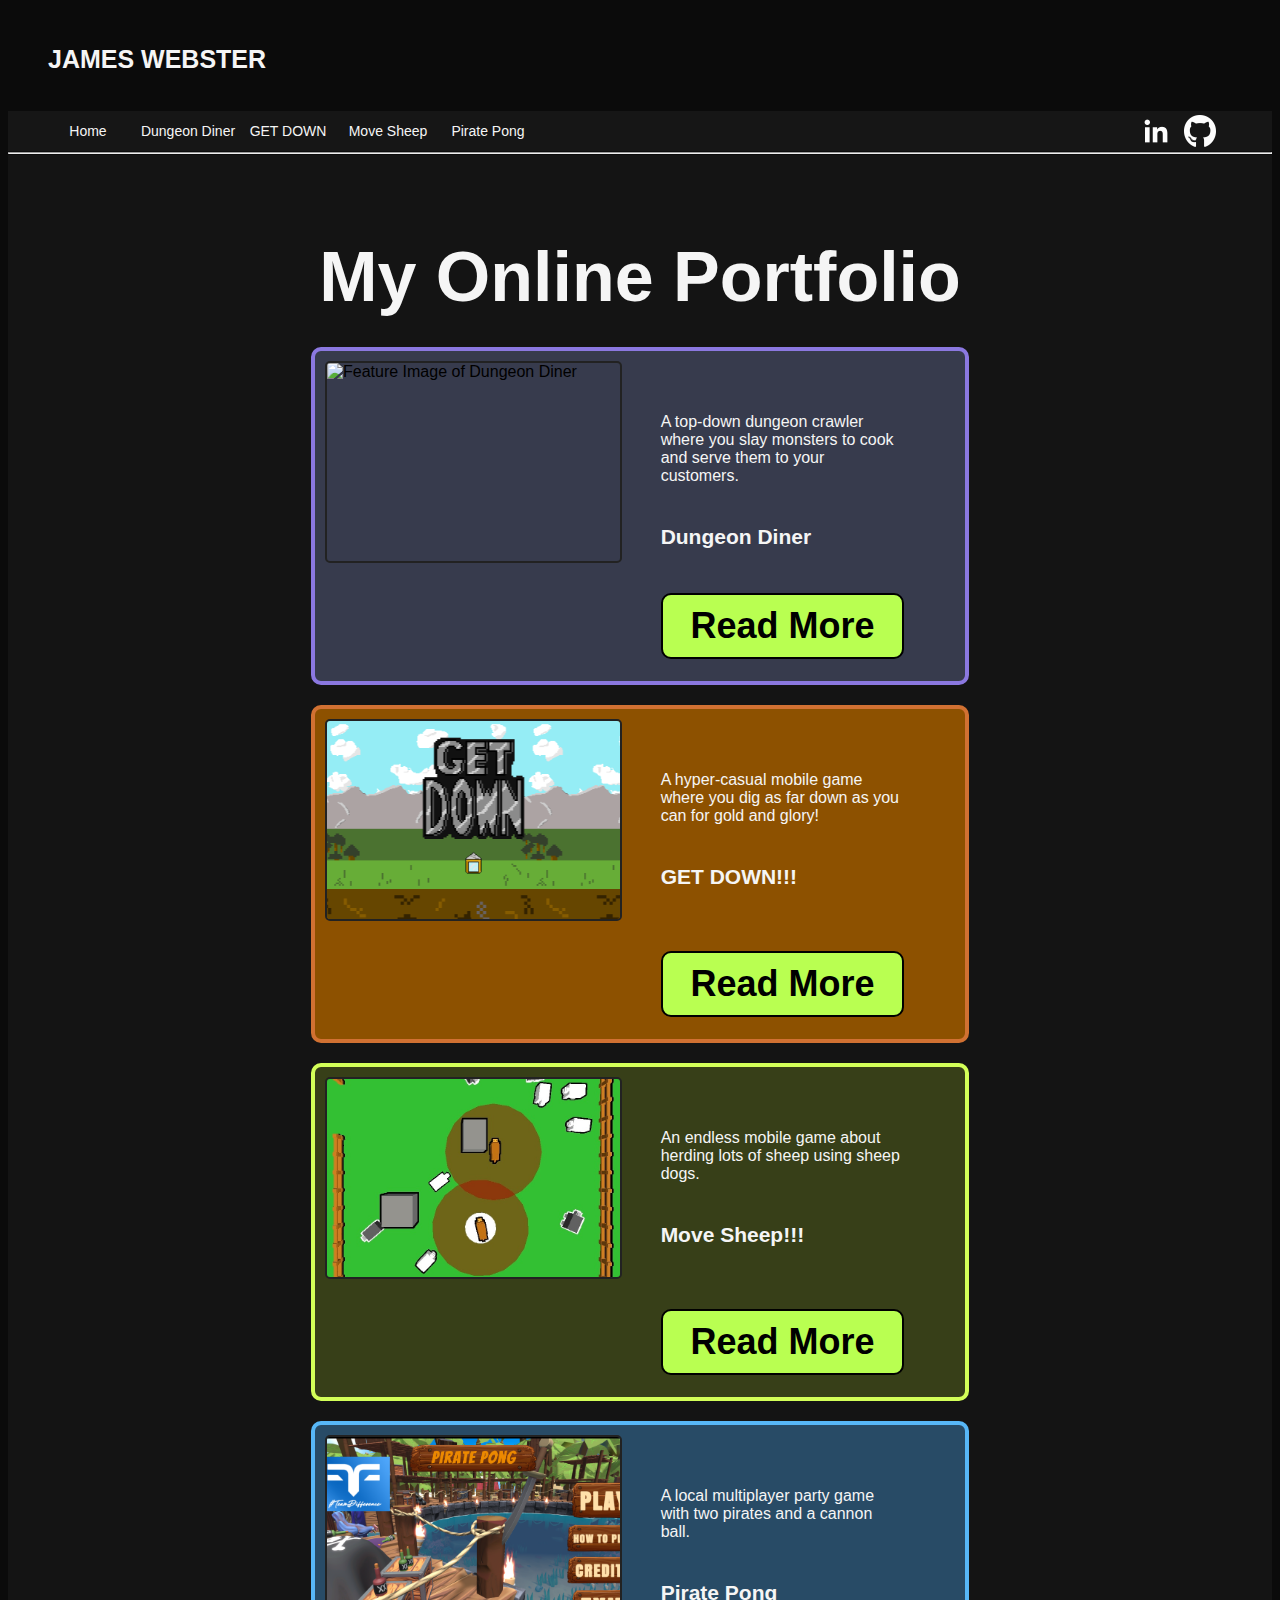
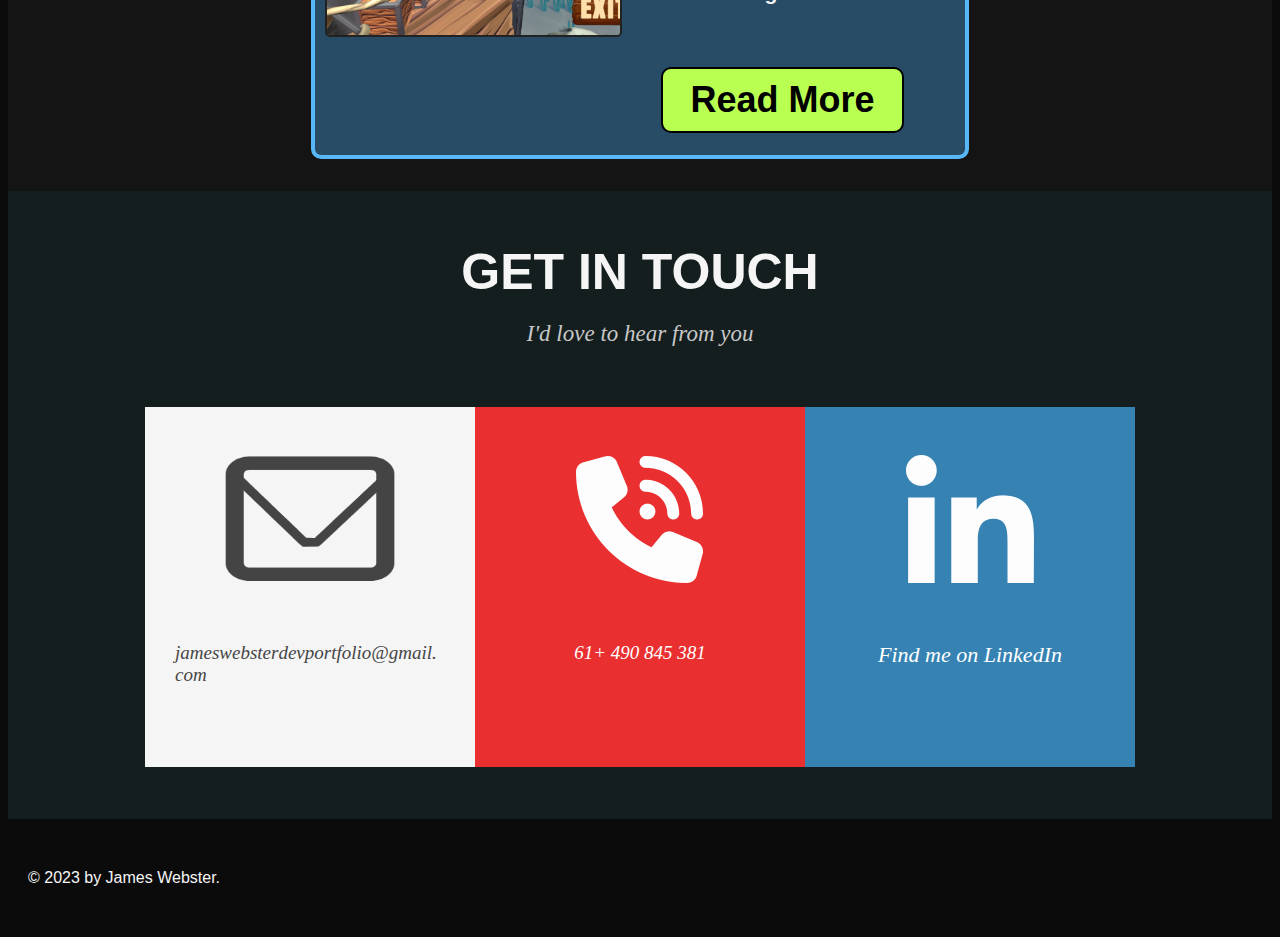
==== portfolio/index.html @ 44552431 "QUICKFIX: setting min-width in body's for mobile" ====
<!DOCTYPE html>
<html lang="en">
<head>
    <meta charset="UTF-8">
    <meta name="viewport" content="width=device-width, initial-scale=1.0">
    <title>Home | Online Portfolio</title>
    <link rel="stylesheet" href="app.css"> <!-- Optional: Link to your CSS file -->
   <!-- <script src="script.js"></script> <!-- Optional: Link to your JavaScript file -->
</head>
<body style="min-width: 700px;">
    <header>
        <div style="height: 20px"></div>
        <h1 class="header-title">JAMES WEBSTER</h1>
        <div style="height: 20px"></div>
        <div class="navbar">
            <div class="navbar-pages">
                <a class="navbar-button-text" href="index.html">Home</a>
                <a class="navbar-button-text" href="diner.html">Dungeon Diner</a>
                <a class="navbar-button-text" href="down.html">GET DOWN</a>
                <a class="navbar-button-text" href="sheep.html">Move Sheep</a>
                <a class="navbar-button-text" href="pong.html">Pirate Pong</a>
            </div>
            <div class="navbar-spacer">
                
            </div>
            <div class="navbar-links">
                <a href="https://www.linkedin.com/in/james-webster-390a9423a/"><button class="navbar-button-img">
                    <img 
                    src="pngs/free/linked.png" 
                    alt="LinkedIn button"/>
                </button></a>
                <a href="https://github.com/JamesWebbDev"><button class="navbar-button-img">
                    <img 
                    src="pngs/free/github.png" 
                    alt="Github button"/>
                </button></a>
            </div>
        </div>
        <hr>
    </header>
    
    <main>
        <div class="container-main">
            <div class="container" style="background-color: rgb(20, 20, 20);">
                <div class="container-title"">
                    My Online Portfolio
                </div>
                <div class="grid">
                    <div class="grid-element ele-left" style="background-color: rgb(55, 59, 77); border-color: rgb(139, 120, 224);">
                        <img src="pngs/d_diner/dd_0.png"
                        class="ele-image"
                        alt="Feature Image of Dungeon Diner"> 
                        <button id="diner" class="ele-button">
                            Read More
                        </button>
                        <div class="ele-desc">
                            
                            <div class="ele-para">
                                A top-down dungeon crawler where you slay monsters to cook and serve them to your customers.
                            </div>
                            <div class="ele-header">
                                Dungeon Diner
                            </div>
                            
                        </div>
                    </div>
                    <div class="grid-element ele-right" style="background-color: rgb(141, 81, 0); border-color: rgb(209, 113, 50);">
                        <img src="pngs/get_down/gd_0.png"
                        class="ele-image"
                        alt="Feature Image of Get Down!"> 
                        <button id="down" class="ele-button">
                            Read More
                        </button>
                        <div class="ele-desc">
                            
                            <div class="ele-para">
                                A hyper-casual mobile game where you dig as far down as you can for gold and glory!
                            </div>
                            <div class="ele-header">
                                GET DOWN!!!
                            </div>
                            
                        </div>
                    </div>
                    <div class="grid-element ele-left" style="background-color: rgb(55, 63, 24); border-color: rgb(211, 255, 88);">
                        <img src="pngs/m_sheep/ms_2.jpg"
                        class="ele-image"
                        alt="Feature Image of Move Sheep"> 
                        <button id="sheep" class="ele-button">
                            Read More
                        </button>
                        <div class="ele-desc">
                            
                            <div class="ele-para">
                                An endless mobile game about herding lots of sheep using sheep dogs.
                            </div>
                            <div class="ele-header">
                                Move Sheep!!!
                            </div>
                            
                        </div>
                    </div>
                    <div class="grid-element ele-right" style="background-color: rgb(40, 75, 102); border-color: rgb(87, 183, 247);">
                        <img src="pngs/p_pong/pp_0.png"
                        class="ele-image"
                        alt="Feature Image of Pirate Pong"> 
                        <button id="pong" class="ele-button">
                            Read More
                        </button>
                        <div class="ele-desc">
                            <div class="ele-para">
                                A local multiplayer party game with two pirates and a cannon ball.
                            </div>
                            <div class="ele-header">
                                Pirate Pong
                            </div>
                        </div>
                    </div>
                </div>
                <script>
                    function createLinkButtonListener(pageButton, htmlString) {
                        pageButton.addEventListener("mouseup", function (event) {

                            if (event.button === 2)
                            {
                                return;
                            }

                            if (event.button === 1 || event.ctrlKey || event.shiftKey) {
                                window.open(htmlString, '_blank');
                            } else {
                                window.location.href = htmlString;
                            }
                    });
        }
                    // Get a reference to the button element
                    const btnDD = document.getElementById("diner");
                    const btnGD = document.getElementById("down");
                    const btnMS = document.getElementById("sheep");
                    const btnPP = document.getElementById("pong");

                    createLinkButtonListener(btnDD, "diner.html");
                    createLinkButtonListener(btnGD, "down.html");
                    createLinkButtonListener(btnMS, "sheep.html");
                    createLinkButtonListener(btnPP, "pong.html");
                        
                </script>
            </div>
            <div class="container" style="background-color: rgb(20, 30, 30);">
                <div class="container-title"
                    style="font-size: 50px;
                        margin-top: 50px;">
                    GET IN TOUCH
                </div>
                <div class="container-title-sub">
                    I'd love to hear from you
                </div>
                <div class="container-blocks">
                    <div class="block" style="background-color: whitesmoke">
                        <div class="block-container">
                            <img src="pngs/free/mail.png"
                            class="block-img"
                            style="width: 180px; height: 180px;"
                            alt="Mail image"> 
                        </div>
                        <div class="block-container block-txt" 
                            style="color:rgb(70, 70, 70);
                            font-size: 19px;">
                            jameswebsterdevportfolio@gmail.com
                        </div>
                    </div>
                    <div 
                    class="block" 
                    style="background-color: rgb(233, 47, 47);">
                        <div class="block-container">
                            <img src="pngs/free/phone.png"
                            class="block-img"
                            style="width: 128px; height: 128px;"
                            alt="Phone image"> 
                        </div>
                        <div class="block-container block-txt">
                            61+ 490 845 381
                        </div>
                    </div>
                    <div class="block" style="background-color: rgb(54, 131, 179)">
                        <div class="block-container">
                            <img src="pngs/free/in.png"
                            class="block-img"
                            style="width: 128px; height: 128px;"
                            alt="Linked In logo "> 
                        </div>
                        <div class="block-container block-txt" 
                            style="font-size: 22px;">
                            Find me on LinkedIn
                        </div>
                    </div>
                </div>
            </div>
            
        </div>
    
        

    </main>
    
    <footer>
        <p class="footer-block">&copy; 2023 by James Webster.</p>
    </footer>
</body>
</html>
---- portfolio/app.css ----
@font-face {
    font-family: "Nanum";
    src: url('NanumGothicCoding-Regular.ttf');
    src: url('NanumGothicCoding-Regular.ttf') format('truetype');
    font-weight: normal;
    font-style: normal;
}

body {
    background-color: rgb(11, 11, 11);
    font-family: Arial, Helvetica, sans-serif;
    min-width: 1250px;
}

hr {
    margin-block-start: 1px;
    margin-block-end: 1px;
}

.header-title {
    color: whitesmoke; 
    position: relative; 
    left:40px;
    font-size: 25px;
}

.navbar {

    position: relative;
    height: 40px;
    display: flex;
    flex-direction: row;
    align-items: center;

    color: white;
    background-color: rgb(22, 22, 22);
}

.navbar-pages {
    display: flex;
    flex-direction: row;
    justify-content: left;
    margin-left: 30px;
}

.navbar-links {
    display: flex;
    flex-direction: row;
    justify-content: right;
    margin-right: 50px;
}

.navbar-spacer {
    width: 2000px;
    justify-content: center;
}

.navbar-button-text {

    display: flex;
    justify-content: center;
    align-items: center;
    width: 100px;

    font-size: 14px;
    color: whitesmoke;
    background-color: rgb(22, 22, 22);
    border: 0px;

    text-decoration: none;
    

    cursor: pointer;
}

.navbar-button-img {

    display: flex;
    align-items: center;

    background: none;
    border: none;

    cursor: pointer;
}

.navbar-button-img img {
    width: 32px;
    height: 32px;
}

.container-main {
    background-color: magenta;
    display: flex;
    flex-direction: column;
    justify-content: center;
}

.container {
    background-color: lightgray;
    padding: 2px;
    
    display: flex;
    flex-direction: column;
    justify-content: center;
    align-items: center;
}

.grid {
    margin-bottom: 20px;
    display:grid;

    grid-template-columns: repeat(2, 1fr);
}

.grid-element {
    position: relative;
    margin: 10px;
    width: 650px;
    height: 330px;

    border: 4px solid #100000;
    border-radius: 10px;
    background-color: darkslategray;

    display: grid;
    grid-template-areas: 
                    "a a b b"
                    "a a b b"
                    ". . c c"
}

.ele-left {
    justify-self: flex-end;
}
.ele-right {
    justify-self: flex-start;
}

.ele-image {

    grid-area: a;
    position: absolute;
    width: 90%;
    height: 90%;
    top: 10px;
    left: 10px;
    object-fit: cover;

    
    border: 2px solid #222222;
    border-radius: 5px;
}


.ele-button {
    grid-area: c;
    position: absolute;
    width: 75%;
    height: 60%;
    object-fit: cover;
    margin-right: 40px;

    justify-self: center;
    align-self: center;

    font-size: 36px;
    font-weight: bold;

    background-color: rgb(185, 255, 81);
    border-width: 2px;
    border-style: solid;
    border-radius: 10px;
    border-color: black;

    cursor: pointer;

    transition: background-color 0.2s, 
                color 0.2s, 
                border-color 0.2s,
                border-width 0.1s;
}

.ele-button:hover {

    color: rgb(185, 255, 81);
    background-color: black;
    border-color: rgb(185, 255, 81);
    border-width: 1px;
}


.link-button-page {
    
    text-decoration: none;
}

.ele-desc {
    grid-area: b;
    position: absolute;
    width: 75%;
    height: 80%;
    object-fit: cover;
    margin-right: 40px;

    font-family:Arial, Helvetica, sans-serif;

    justify-self: center;
    align-self: center;

    color:whitesmoke;

    font-size: 10px;
}

.ele-para {
    margin-top: 40px;

    font-family: Helvetica, Arial, sans-serif;
    font-weight: light;
    font-size: 16px;
}

.ele-header {
    margin-top: 40px;

    font-size: 21px;
    font-weight: bold;
}

.container-title {

    font-size: 70px;
    font-weight: bold;
    margin: 0 auto;
    margin-top: 80px;
    margin-bottom: 20px;

    color: whitesmoke;
}

.container-title-sub {

    margin-bottom: 60px;

    font-size: 23px;
    color: rgb(200, 200, 200);
    font-style: italic;
    font-family: "Nanum";
    
}

.container-blocks {

    display: flex;
    flex-direction: row;

    justify-content: center;
    align-content: center;
    margin-bottom: 50px;

    width: 990px;
    height: 360px;

    background-color: magenta;
}

.block {
    width: 330px;

    display: flex;
    flex-direction: column;

    justify-content: center;
}

.block-container {

    justify-content: center;
    align-items: center;
    
    height: 100%;
    display:flex;
}

.block-img {

    display: block;

    padding: 20px;

    width: 192px;
    height: 192px;
}

.block-txt {
    align-items: start;

    width: 100%;
    height: 200px;
    margin-top: 10px;
    margin-left: 30px;


    color: white;
    font-size: 19px;
    font-style: italic;
    font-kerning: none;
    font-weight: lighter;
    font-family: "fonts/Nanum/NanumGothicCoding-Regular";

    inline-size: 270px;
    overflow-wrap: break-word;
    word-break: break-all;
}

/* TEMPLATE CSS */

.border-basic {

    border: 5px solid green;
    border-radius: 50px;
}

.template-header-box {

    position: relative;

    width: 90%; 
    min-width: 850px; 
    height: 360px;
}

.template-header-box h1 {

    font-size: 80px;
    text-align: left;

    margin-left: 150px;
    margin-top: 40px;
    margin-bottom: 20px;

    color: white;
}

.template-header-box p {

    font-size: 20px;
    text-align: left;

    margin-left: 150px;
    margin-right: 150px;

    color: white;
}

.template-back-image {

    position: absolute;
    
    flex: 1 0 100%;
    object-fit: cover;

    filter: brightness(50%);
}

.container-info-box {
    position: relative;
    margin: 0px;

    grid-template-areas: 
                    "a a . ."
                    "a a b b"
                    "a a b b"
                    ". . b b"
                    "c c c c"
                    "c c c c";

    grid-template-columns: 1fr; /* 1 column */
    gap: 20px;

    justify-content: center;
    align-items: center;
}

.container-info {

    margin-right: 20px;
    margin-left: 20px;
    
    width: 480px;
    padding: 30px;
    line-height: 1.7;
    color: white;
    background-color: rgb(22, 22, 22);

    border: 5px solid green;
    border-radius: 30px;
}

.link-gameplay {

    color: white;
    text-decoration: none;
}



.flex-column {
    display: flex;
    flex-direction: column;

    justify-content: center;
    align-items: center;
}

.flex-row {
    display: flex;
    flex-direction: row;

    justify-content: center;
    align-items: center;
}

.dim-max {
    width: 100%;
    height: 100%;
}

.dim-half-x {
    width: 50%;
    height: 100%;
}

.width-max {
    width: 100%;
}

.btn-info {

    margin: 10px;
    width: 85%;
    height: 70px;

    font-size: 42px;

    color: whitesmoke;
    background-color: #222222;
    border: 6px solid green;

    cursor: pointer;

    transition: background-color 0.2s, 
                color 0.2s, 
                border-color 0.2s,
                width 0.1s,
                height 0.1s;
}

.btn-info:hover {

    color: white;
    background-color: rgb(10, 10, 10);
    border-color: rgb(185, 255, 81);

    width: 90%;
    height: 80px;
}

.slideshow {
    position: relative;
    padding: 2rem;
    height: 400px;
}

.slider-wrapper {
    position: relative;
    max-width: 33rem;
    margin: 0 auto;
}

.slider {
    display: flex;
    aspect-ratio: 4 / 3;
    overflow-x: hidden;
    scroll-snap-type: x mandatory;
    scroll-behavior: smooth;
    box-shadow: 0 1.5rem 3rem -0.75rem hsla(0, 0%, 0%, 0.25);
    border-radius: 0.5rem;
}

.slider img {
    flex: 1 0 100%;
    scroll-snap-align: start;
    object-fit: cover;
}

.slider-nav {
    display: flex;
    column-gap: 1rem;
    position: absolute;
    bottom: 1.25rem;
    left: 50%;
    transform: translateX(-50%);
    z-index: 1;
}

.slider-nav a {
    width: 0.5rem;
    height: 0.5rem;
    border-radius: 50%;
    background-color: #fff;
    opacity: 0.75;
    transition: opacity ease 250ms;
}

.slider-nav a:hover {
    opacity: 1;
}

.footer-block {

    margin-top: 50px;
    margin-bottom: 50px;
    margin-left: 70px;

    margin-left: 20px;

    color: whitesmoke;
}


/* Media query to change to 1x4 layout on narrower screens */
@media (max-width: 1380px) {
    .grid {
        grid-template-columns: 1fr; /* 1 column */
    }
    .ele-left {
        justify-self: center;
    }
    .ele-right {
        justify-self: center;
    }
}
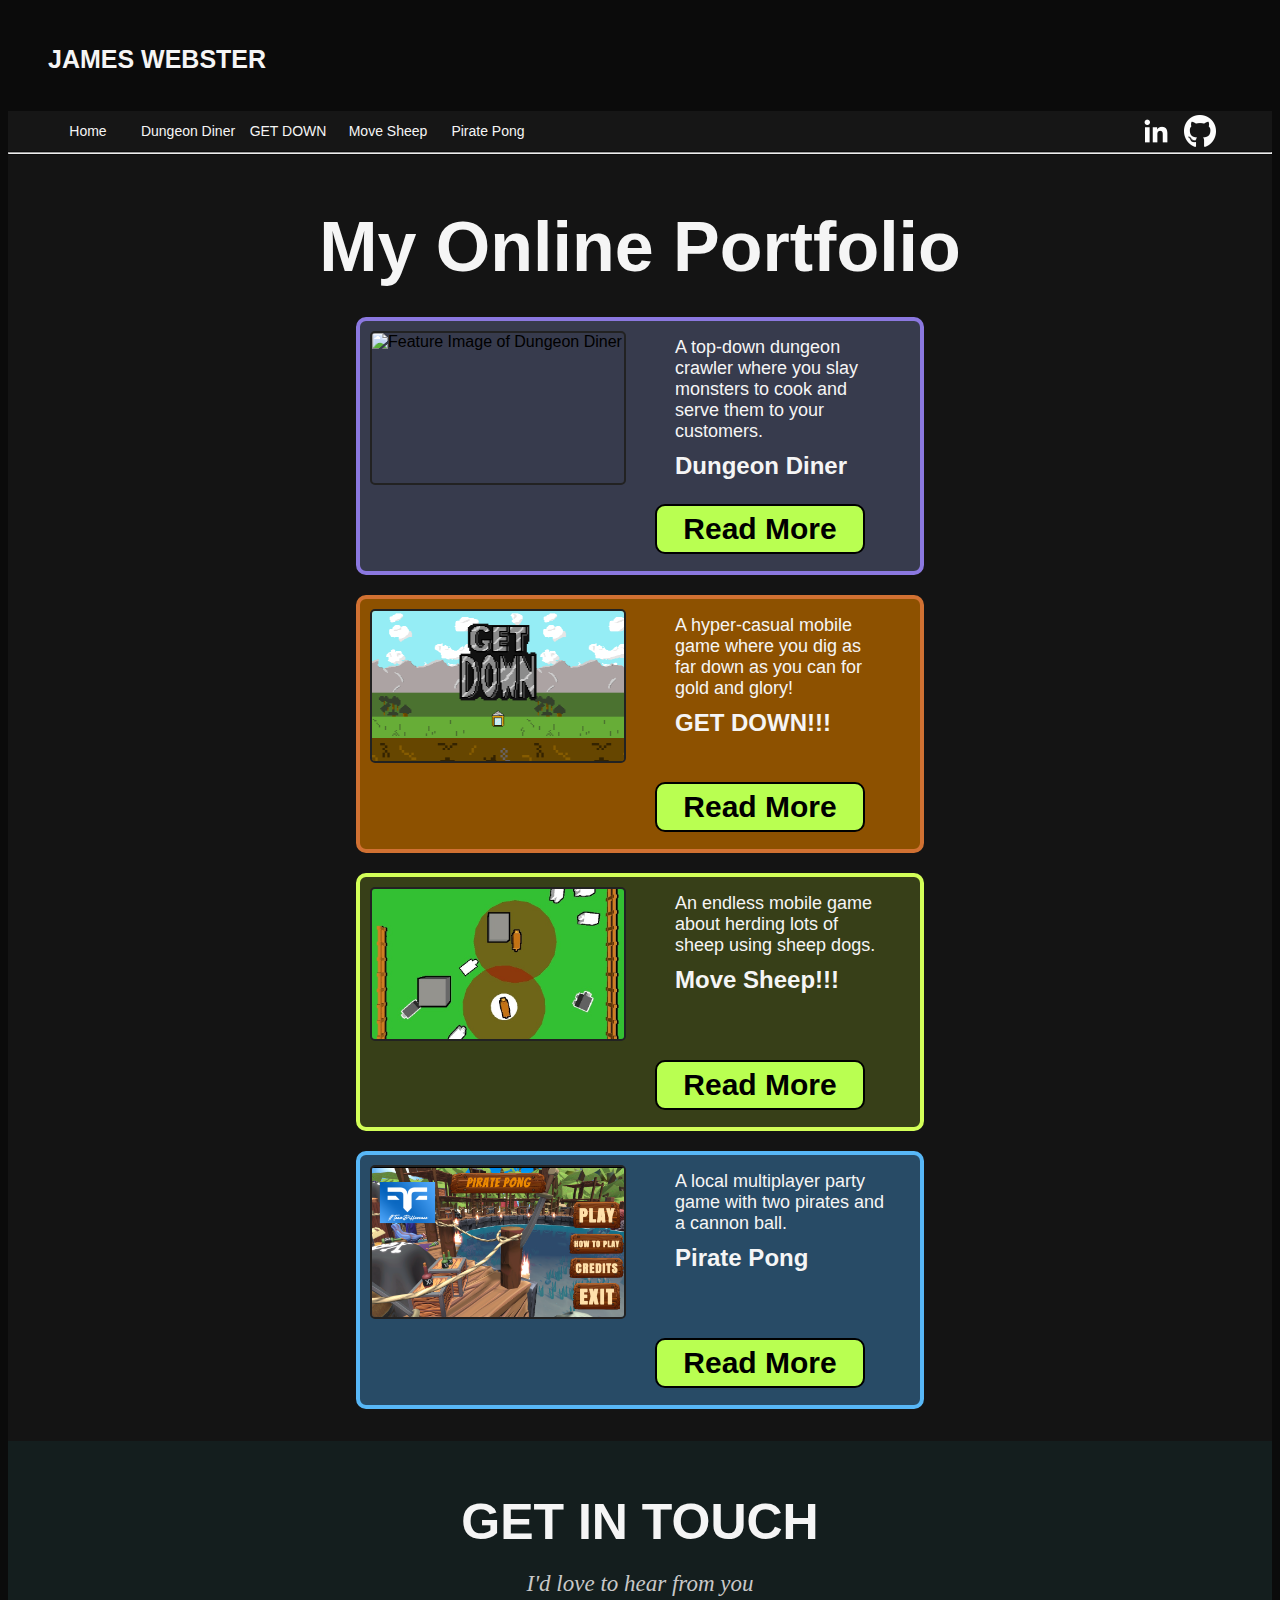
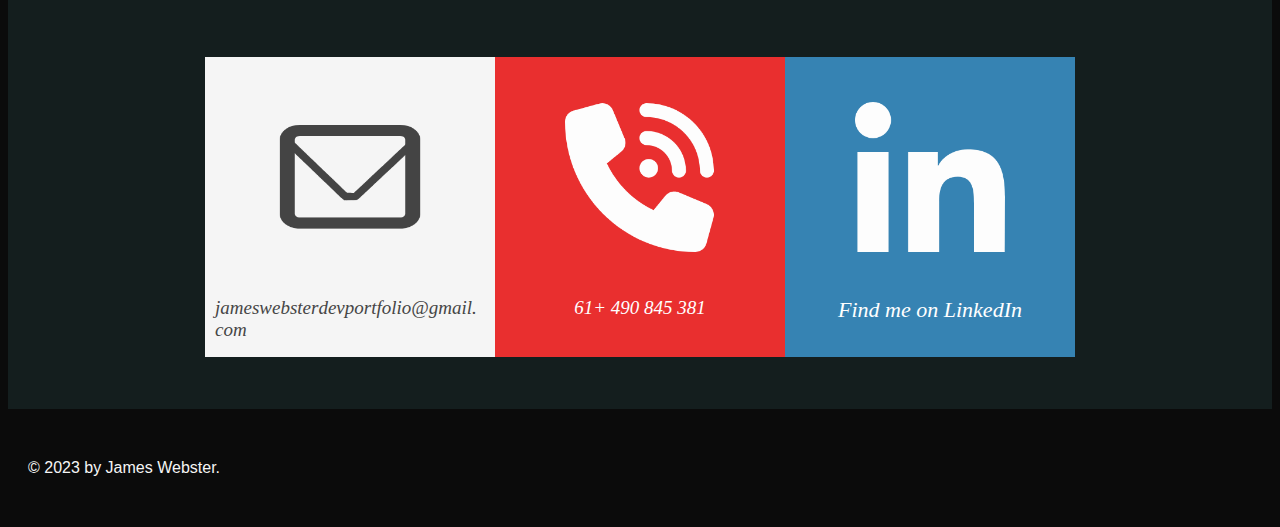
==== commit 8eb39ed0: "Refactor for more friendly phone usage" ====
--- a/portfolio/index.html
+++ b/portfolio/index.html
@@ -4,10 +4,9 @@
     <meta charset="UTF-8">
     <meta name="viewport" content="width=device-width, initial-scale=1.0">
     <title>Home | Online Portfolio</title>
-    <link rel="stylesheet" href="app.css"> <!-- Optional: Link to your CSS file -->
-   <!-- <script src="script.js"></script> <!-- Optional: Link to your JavaScript file -->
+    <link rel="stylesheet" href="app.css"> 
 </head>
-<body style="min-width: 700px;">
+<body>
     <header>
         <div style="height: 20px"></div>
         <h1 class="header-title">JAMES WEBSTER</h1>
@@ -15,10 +14,10 @@
         <div class="navbar">
             <div class="navbar-pages">
                 <a class="navbar-button-text" href="index.html">Home</a>
-                <a class="navbar-button-text" href="diner.html">Dungeon Diner</a>
-                <a class="navbar-button-text" href="down.html">GET DOWN</a>
-                <a class="navbar-button-text" href="sheep.html">Move Sheep</a>
-                <a class="navbar-button-text" href="pong.html">Pirate Pong</a>
+                <a class="navbar-button-text hide-text" href="diner.html">Dungeon Diner</a>
+                <a class="navbar-button-text hide-text" href="down.html">GET DOWN</a>
+                <a class="navbar-button-text hide-text" href="sheep.html">Move Sheep</a>
+                <a class="navbar-button-text hide-text" href="pong.html">Pirate Pong</a>
             </div>
             <div class="navbar-spacer">
                 
@@ -160,7 +159,7 @@
                         <div class="block-container">
                             <img src="pngs/free/mail.png"
                             class="block-img"
-                            style="width: 180px; height: 180px;"
+
                             alt="Mail image"> 
                         </div>
                         <div class="block-container block-txt" 
@@ -175,7 +174,7 @@
                         <div class="block-container">
                             <img src="pngs/free/phone.png"
                             class="block-img"
-                            style="width: 128px; height: 128px;"
+
                             alt="Phone image"> 
                         </div>
                         <div class="block-container block-txt">
@@ -186,7 +185,7 @@
                         <div class="block-container">
                             <img src="pngs/free/in.png"
                             class="block-img"
-                            style="width: 128px; height: 128px;"
+                            
                             alt="Linked In logo "> 
                         </div>
                         <div class="block-container block-txt" 
--- a/portfolio/app.css
+++ b/portfolio/app.css
@@ -9,7 +9,6 @@
 body {
     background-color: rgb(11, 11, 11);
     font-family: Arial, Helvetica, sans-serif;
-    min-width: 1250px;
 }
 
 hr {
@@ -20,7 +19,7 @@
 .header-title {
     color: whitesmoke; 
     position: relative; 
-    left:40px;
+    margin-left: 40px;
     font-size: 25px;
 }
 
@@ -109,6 +108,8 @@
 .grid {
     margin-bottom: 20px;
     display:grid;
+    height: 80%;
+    width: 80%;
 
     grid-template-columns: repeat(2, 1fr);
 }
@@ -116,8 +117,9 @@
 .grid-element {
     position: relative;
     margin: 10px;
-    width: 650px;
-    height: 330px;
+    width: 100%;
+    max-width: 560px;
+    min-height: 250px;
 
     border: 4px solid #100000;
     border-radius: 10px;
@@ -164,7 +166,7 @@
     justify-self: center;
     align-self: center;
 
-    font-size: 36px;
+    font-size: min(4vw, 30px);
     font-weight: bold;
 
     background-color: rgb(185, 255, 81);
@@ -201,39 +203,33 @@
     width: 75%;
     height: 80%;
     object-fit: cover;
-    margin-right: 40px;
-
     font-family:Arial, Helvetica, sans-serif;
 
     justify-self: center;
     align-self: center;
 
     color:whitesmoke;
-
     font-size: 10px;
 }
 
 .ele-para {
-    margin-top: 40px;
-
     font-family: Helvetica, Arial, sans-serif;
-    font-weight: light;
-    font-size: 16px;
+    font-size: min(2vw, 18px);
 }
 
 .ele-header {
-    margin-top: 40px;
-
-    font-size: 21px;
+    margin-top: 10px;
+
+    font-size: min(4vw, 24px);
     font-weight: bold;
 }
 
 .container-title {
 
-    font-size: 70px;
+    font-size: min(10vw, 70px);
     font-weight: bold;
     margin: 0 auto;
-    margin-top: 80px;
+    margin-top: 50px;
     margin-bottom: 20px;
 
     color: whitesmoke;
@@ -256,22 +252,17 @@
     flex-direction: row;
 
     justify-content: center;
-    align-content: center;
     margin-bottom: 50px;
 
-    width: 990px;
-    height: 360px;
-
     background-color: magenta;
 }
 
 .block {
-    width: 330px;
-
     display: flex;
     flex-direction: column;
-
-    justify-content: center;
+    justify-content: center;
+
+    height: 300px;
 }
 
 .block-container {
@@ -289,18 +280,18 @@
 
     padding: 20px;
 
-    width: 192px;
-    height: 192px;
+    width: 150px;
+    height: 150px;
 }
 
 .block-txt {
     align-items: start;
 
-    width: 100%;
-    height: 200px;
-    margin-top: 10px;
-    margin-left: 30px;
-
+    width: 80%;
+    height: 75px;
+
+    margin-left: 10px;
+    margin-right: 10px;
 
     color: white;
     font-size: 19px;
@@ -327,28 +318,25 @@
     position: relative;
 
     width: 90%; 
-    min-width: 850px; 
     height: 360px;
 }
 
 .template-header-box h1 {
 
-    font-size: 80px;
+    font-size: min(6vw, 80px);
     text-align: left;
 
-    margin-left: 150px;
-    margin-top: 40px;
-    margin-bottom: 20px;
+    margin-left: 50px;
 
     color: white;
 }
 
 .template-header-box p {
 
-    font-size: 20px;
+    font-size: min(3vw, 20px);
     text-align: left;
 
-    margin-left: 150px;
+    margin-left: 50px;
     margin-right: 150px;
 
     color: white;
@@ -385,11 +373,11 @@
 
 .container-info {
 
-    margin-right: 20px;
-    margin-left: 20px;
-    
-    width: 480px;
-    padding: 30px;
+    margin-right: 15px;
+    margin-left: 15px;
+    
+    min-width: 200px;
+    padding: 25px;
     line-height: 1.7;
     color: white;
     background-color: rgb(22, 22, 22);
@@ -442,7 +430,7 @@
     width: 85%;
     height: 70px;
 
-    font-size: 42px;
+    font-size: min(2vw, 42px);
 
     color: whitesmoke;
     background-color: #222222;
@@ -541,4 +529,20 @@
     .ele-right {
         justify-self: center;
     }
+}
+
+@media (max-width: 960px) {
+    .container-blocks {
+        flex-direction: column;
+    }
+}
+
+.hide-text {
+    display: inherit;
+}
+
+@media (max-width: 600px) {
+    .hide-text {
+        display: none;
+    }
 }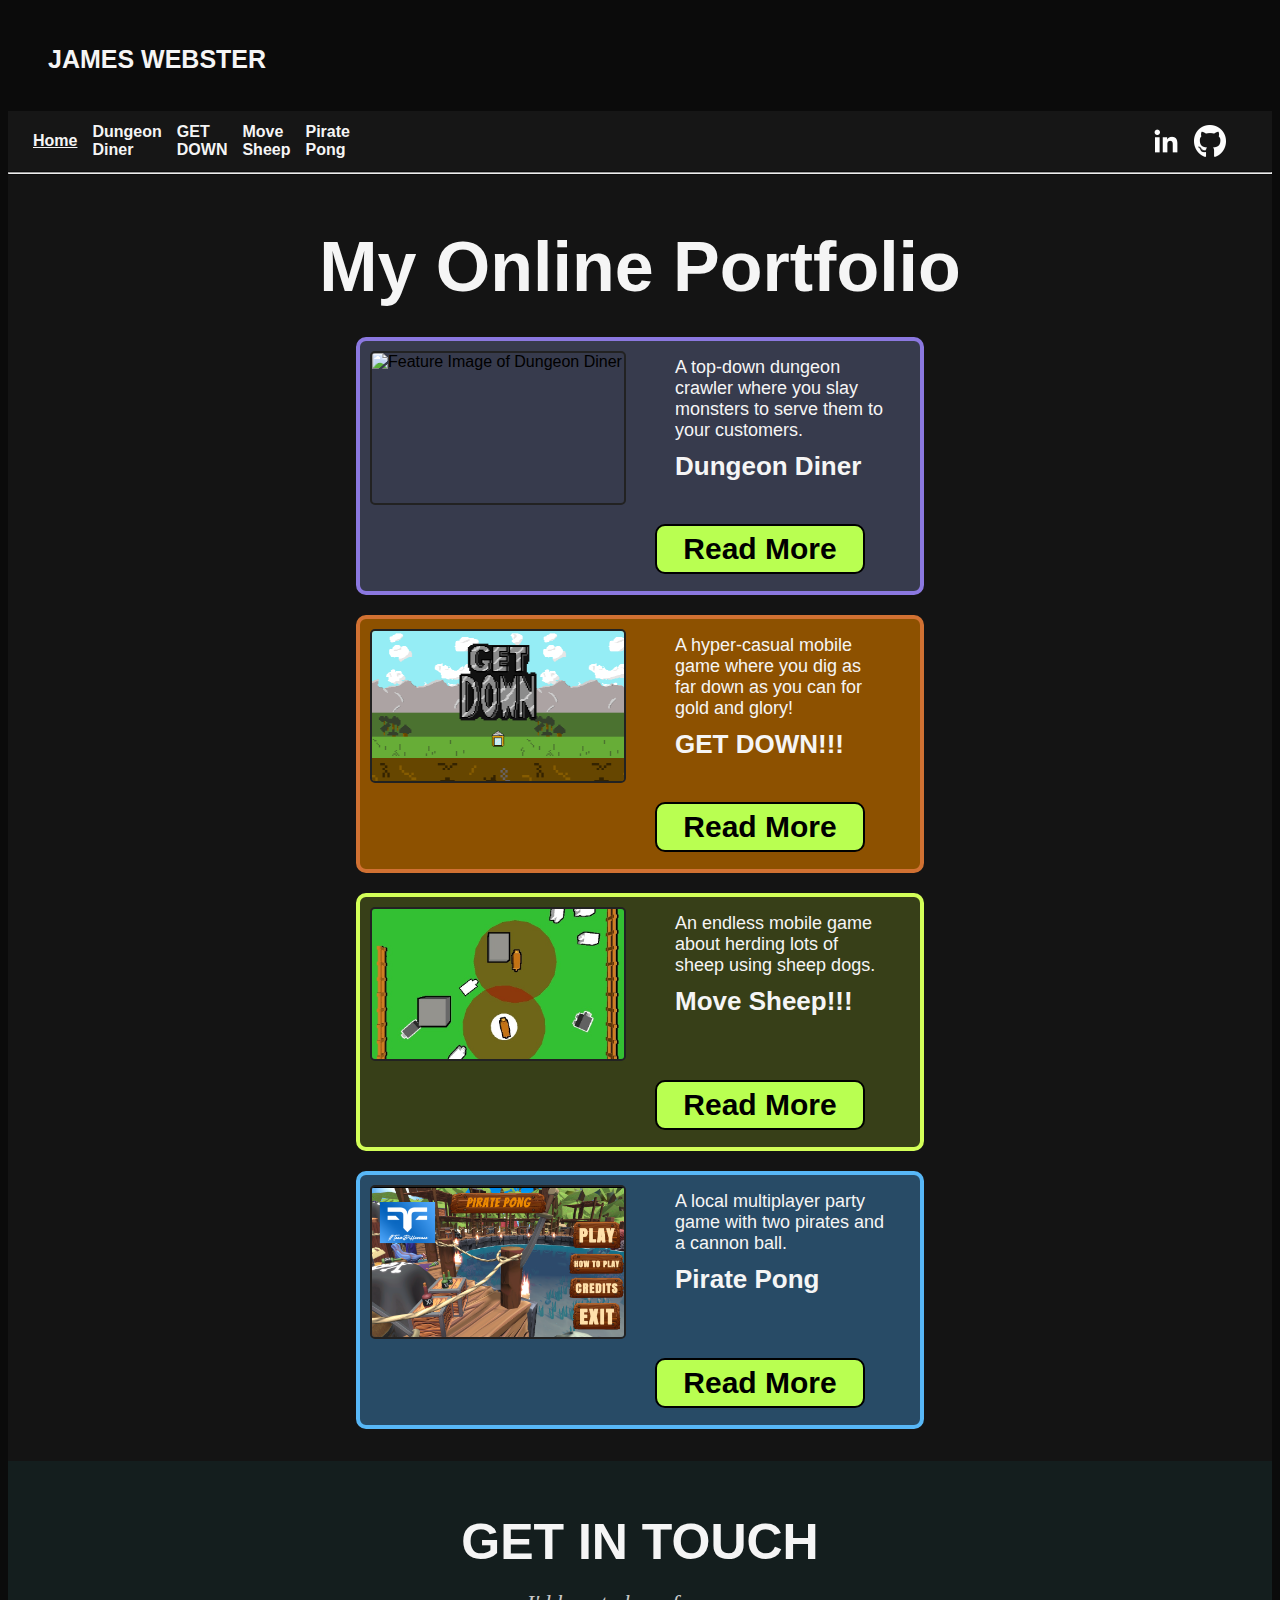
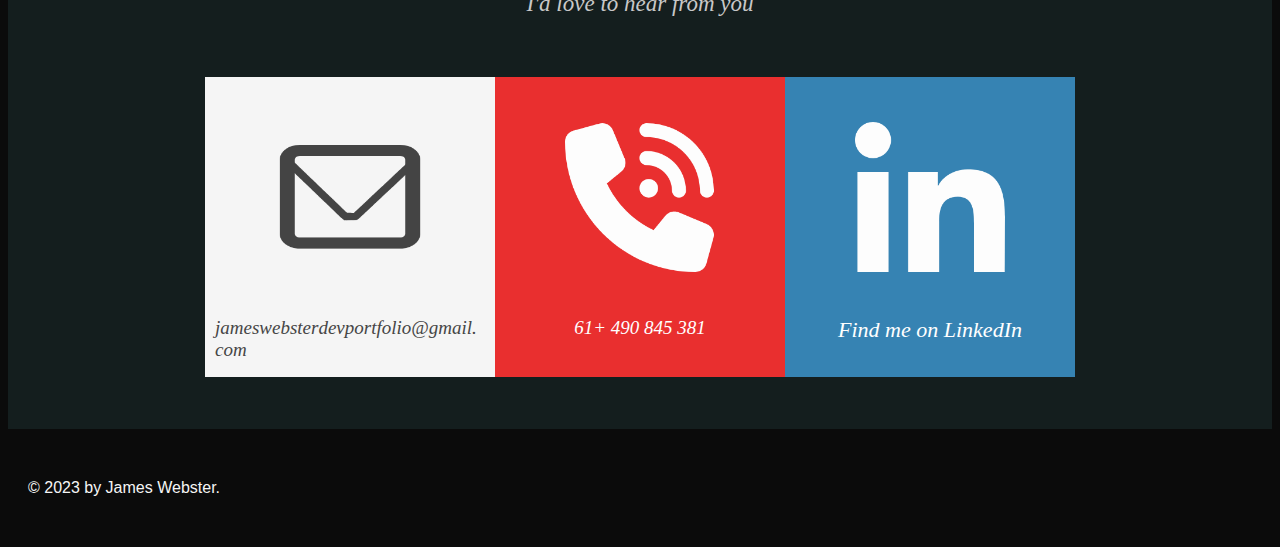
==== commit 35c61c3d: "Updates to make appearance of projects on phone better" ====
--- a/portfolio/index.html
+++ b/portfolio/index.html
@@ -13,16 +13,16 @@
         <div style="height: 20px"></div>
         <div class="navbar">
             <div class="navbar-pages">
-                <a class="navbar-button-text" href="index.html">Home</a>
-                <a class="navbar-button-text hide-text" href="diner.html">Dungeon Diner</a>
-                <a class="navbar-button-text hide-text" href="down.html">GET DOWN</a>
-                <a class="navbar-button-text hide-text" href="sheep.html">Move Sheep</a>
-                <a class="navbar-button-text hide-text" href="pong.html">Pirate Pong</a>
+                <a class="navbar-button-text" href="index.html"><b><u>Home</u></b></a>
+                <a class="navbar-button-text" href="diner.html"><b>Dungeon Diner</b></a>
+                <a class="navbar-button-text" href="down.html"><b>GET DOWN</b></a>
+                <a class="navbar-button-text" href="sheep.html"><b>Move Sheep</b></a>
+                <a class="navbar-button-text" href="pong.html"><b>Pirate Pong</b></a>
             </div>
             <div class="navbar-spacer">
                 
             </div>
-            <div class="navbar-links">
+            <div class="navbar-links hide-text">
                 <a href="https://www.linkedin.com/in/james-webster-390a9423a/"><button class="navbar-button-img">
                     <img 
                     src="pngs/free/linked.png" 
@@ -55,7 +55,7 @@
                         <div class="ele-desc">
                             
                             <div class="ele-para">
-                                A top-down dungeon crawler where you slay monsters to cook and serve them to your customers.
+                                A top-down dungeon crawler where you slay monsters to serve them to your customers.
                             </div>
                             <div class="ele-header">
                                 Dungeon Diner
--- a/portfolio/app.css
+++ b/portfolio/app.css
@@ -26,7 +26,7 @@
 .navbar {
 
     position: relative;
-    height: 40px;
+    height: 60px;
     display: flex;
     flex-direction: row;
     align-items: center;
@@ -39,14 +39,14 @@
     display: flex;
     flex-direction: row;
     justify-content: left;
-    margin-left: 30px;
+    margin-left: 10px;
 }
 
 .navbar-links {
     display: flex;
     flex-direction: row;
     justify-content: right;
-    margin-right: 50px;
+    margin-right: 40px;
 }
 
 .navbar-spacer {
@@ -59,9 +59,9 @@
     display: flex;
     justify-content: center;
     align-items: center;
-    width: 100px;
-
-    font-size: 14px;
+    margin-left: 15px;
+
+    font-size: min(3vw, 16px);
     color: whitesmoke;
     background-color: rgb(22, 22, 22);
     border: 0px;
@@ -214,13 +214,13 @@
 
 .ele-para {
     font-family: Helvetica, Arial, sans-serif;
-    font-size: min(2vw, 18px);
+    font-size: min(3vw, 18px);
 }
 
 .ele-header {
     margin-top: 10px;
 
-    font-size: min(4vw, 24px);
+    font-size: min(4vw, 26px);
     font-weight: bold;
 }
 
@@ -333,7 +333,7 @@
 
 .template-header-box p {
 
-    font-size: min(3vw, 20px);
+    font-size: min(4vw, 24px);
     text-align: left;
 
     margin-left: 50px;
@@ -350,6 +350,11 @@
     object-fit: cover;
 
     filter: brightness(50%);
+}
+
+.vid-wrapper {
+    width: 900px;
+    height: 525px;
 }
 
 .container-info-box {
@@ -371,12 +376,31 @@
     align-items: center;
 }
 
+.grid-element {
+    position: relative;
+    margin: 10px;
+    width: 100%;
+    max-width: 560px;
+    min-height: 250px;
+
+    border: 4px solid #100000;
+    border-radius: 10px;
+    background-color: darkslategray;
+
+    display: grid;
+    grid-template-areas: 
+                    "a a b b"
+                    "a a b b"
+                    ". . c c"
+}
+
 .container-info {
 
+    position: relative;
     margin-right: 15px;
     margin-left: 15px;
     
-    min-width: 200px;
+    font-size: min(2vw, 20px);
     padding: 25px;
     line-height: 1.7;
     color: white;
@@ -430,7 +454,7 @@
     width: 85%;
     height: 70px;
 
-    font-size: min(2vw, 42px);
+    font-size: min(4vw, 42px);
 
     color: whitesmoke;
     background-color: #222222;
@@ -537,12 +561,103 @@
     }
 }
 
+@media (max-width: 1200px) {
+
+    .vid-wrapper {
+        width: 540px;
+        height: 315px;
+    }
+
+    .container-info-box {
+        grid-template-areas: 
+                    "a"
+                    "b"
+                    "c";
+    }
+
+    .container-info {
+
+        max-height: 600px;
+
+        padding: 18px;
+    }
+
+    .slider-wrapper {
+        max-width: 17rem;
+    }
+
+    .slideshow {
+        height: inherit;
+    }
+}
+
+@media (max-width: 690px) {
+    .slider-wrapper {
+        max-width: 13rem;
+    }
+
+    .vid-wrapper {
+        width: 270px;
+        height: 157px;
+    }
+}
+
 .hide-text {
     display: inherit;
 }
 
-@media (max-width: 600px) {
+@media (max-width: 480px) {
+    
+    .navbar-links {
+        margin-right: 15px;
+    }
+
+    .navbar-button-img img {
+        width: 24px;
+        height: 24px;
+    }
+}
+
+@media (max-width: 320px) {
+    
     .hide-text {
+        display:none;
+    }
+}
+
+.hide-banner {
+    display:inherit;
+}
+
+.replace-banner {
+    position: absolute; top: 360px; 
+}
+
+.banner-height {
+    height: 600px;
+}
+
+@media (max-width: 690px) {
+    .hide-banner {
         display: none;
     }
-}+
+    .replace-banner {
+        top: 0px;
+        bottom: 60px;
+        position: relative;
+    }
+
+    .template-header-box {
+        height: 100%;
+    }
+
+    .template-header-box p {
+        margin-right: 50px;
+    }
+
+    .banner-height {
+        height: 100%;
+    }
+}
+
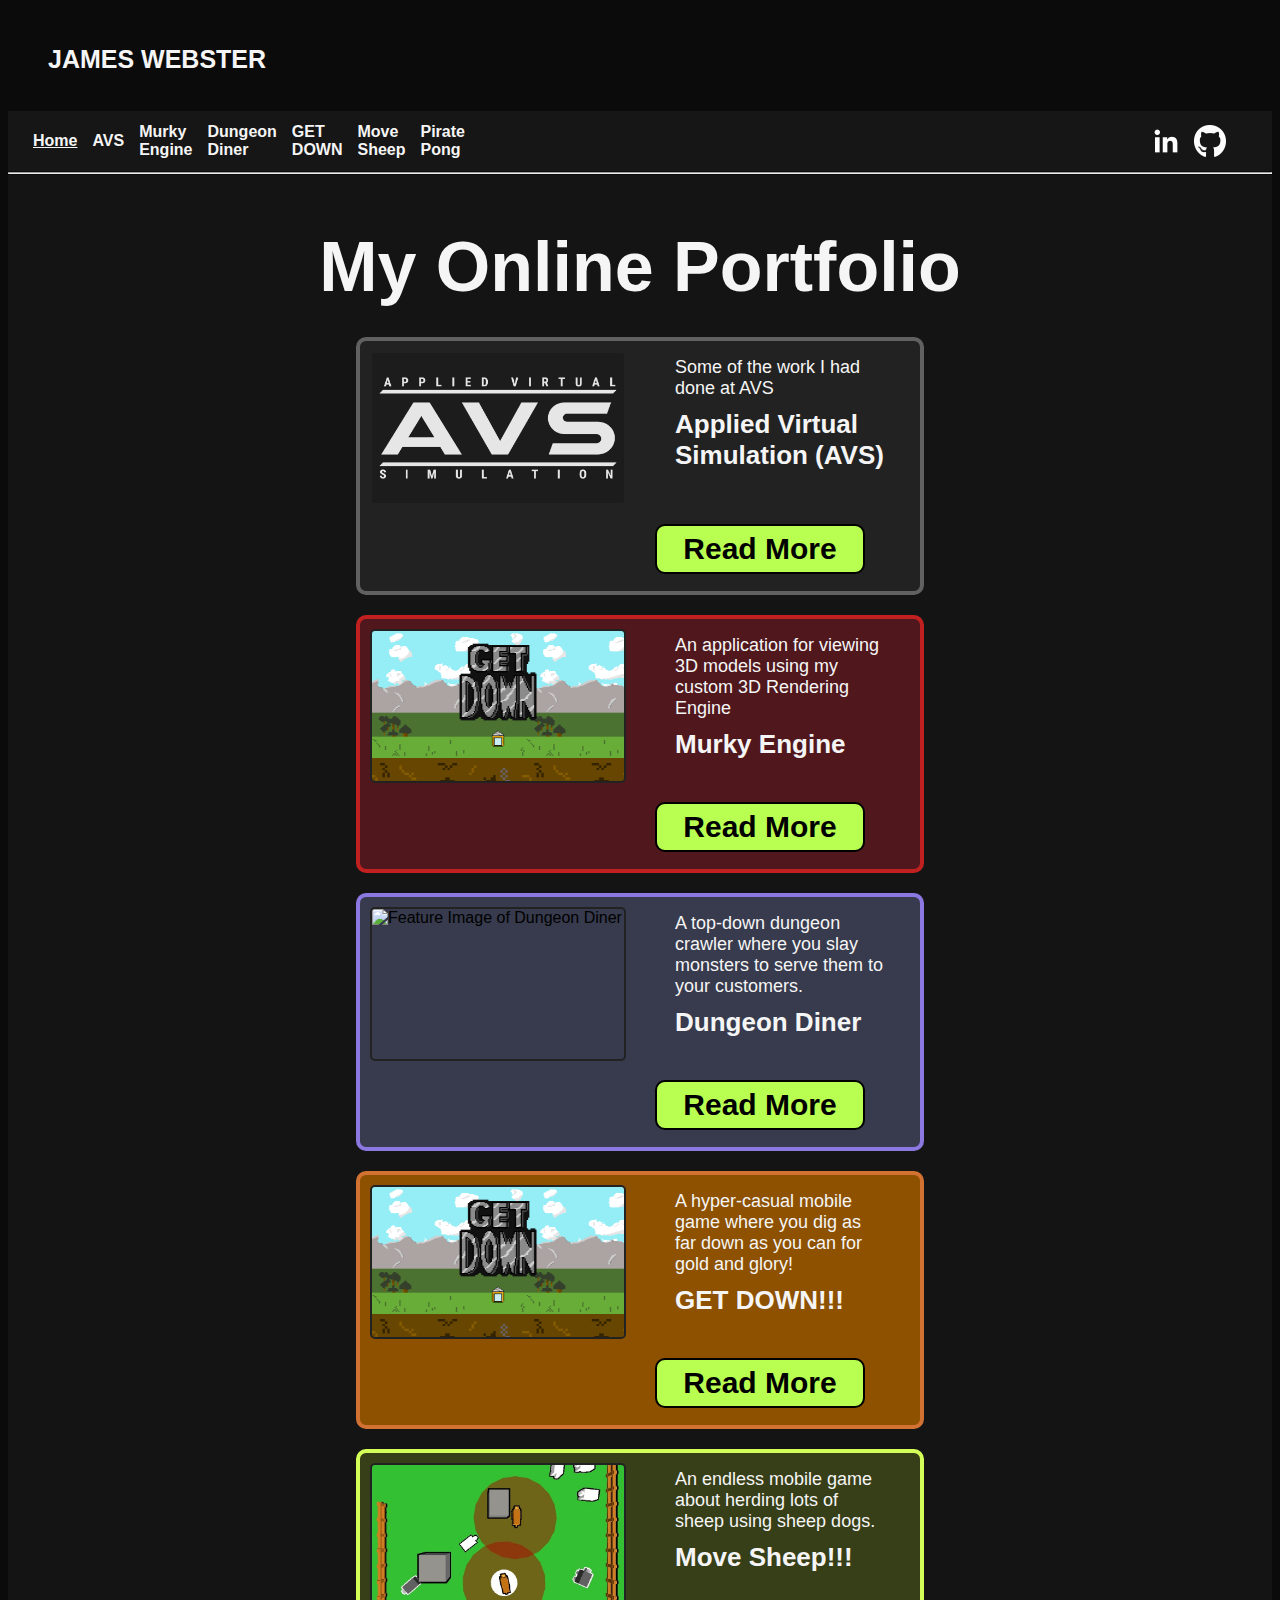
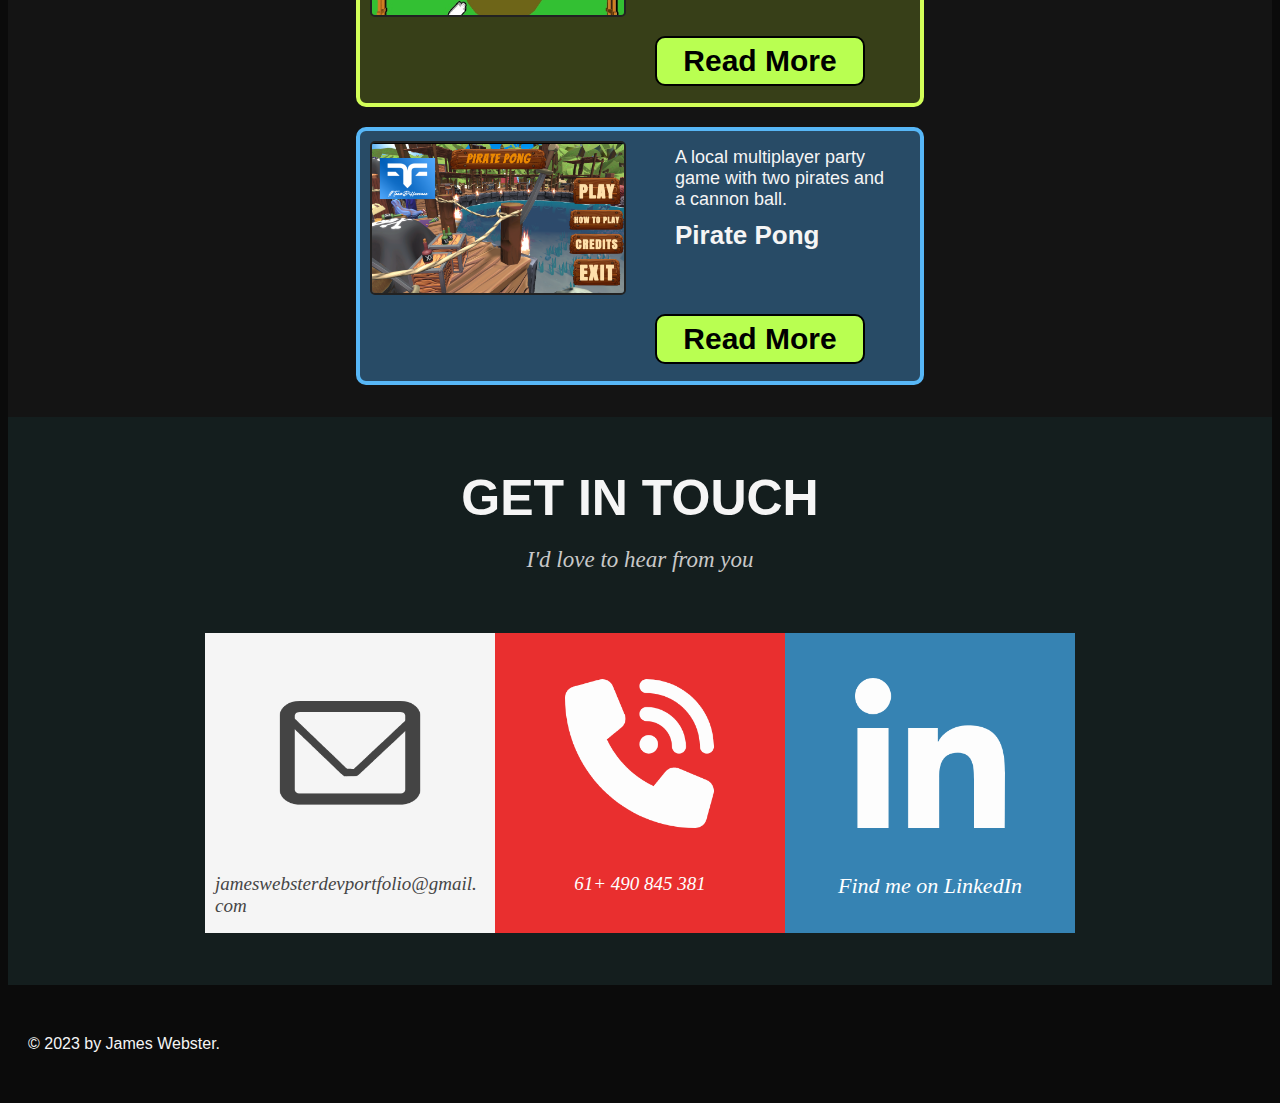
==== commit c3794e5d: "Added two new template pages" ====
--- a/portfolio/index.html
+++ b/portfolio/index.html
@@ -14,6 +14,8 @@
         <div class="navbar">
             <div class="navbar-pages">
                 <a class="navbar-button-text" href="index.html"><b><u>Home</u></b></a>
+                <a class="navbar-button-text" href="avs.html"><b>AVS</b></a>
+                <a class="navbar-button-text" href="murky.html"><b>Murky Engine</b></a>
                 <a class="navbar-button-text" href="diner.html"><b>Dungeon Diner</b></a>
                 <a class="navbar-button-text" href="down.html"><b>GET DOWN</b></a>
                 <a class="navbar-button-text" href="sheep.html"><b>Move Sheep</b></a>
@@ -45,6 +47,42 @@
                     My Online Portfolio
                 </div>
                 <div class="grid">
+                    <div class="grid-element ele-left" style="background-color: rgb(34, 34, 34); border-color: rgb(97, 97, 97);">
+                        <img src="pngs/avs/avs_logo_b.png"
+                        class="ele-image"
+                        alt="Feature Image of AVS"> 
+                        <button id="avs" class="ele-button">
+                            Read More
+                        </button>
+                        <div class="ele-desc">
+                            
+                            <div class="ele-para">
+                                Some of the work I had done at AVS
+                            </div>
+                            <div class="ele-header">
+                                Applied Virtual Simulation (AVS)
+                            </div>
+                            
+                        </div>
+                    </div>
+                    <div class="grid-element ele-right" style="background-color: rgb(80, 24, 29); border-color: rgb(192, 32, 32);">
+                        <img src="pngs/get_down/gd_0.png"
+                        class="ele-image"
+                        alt="Feature Image of My 3d Rendering Engine!"> 
+                        <button id="murky" class="ele-button">
+                            Read More
+                        </button>
+                        <div class="ele-desc">
+                            
+                            <div class="ele-para">
+                                An application for viewing 3D models using my custom 3D Rendering Engine
+                            </div>
+                            <div class="ele-header">
+                                Murky Engine
+                            </div>
+                            
+                        </div>
+                    </div>
                     <div class="grid-element ele-left" style="background-color: rgb(55, 59, 77); border-color: rgb(139, 120, 224);">
                         <img src="pngs/d_diner/dd_0.png"
                         class="ele-image"
@@ -132,12 +170,16 @@
                             }
                     });
         }
-                    // Get a reference to the button element
+                    // Get a reference to the button element for 'Read More' buttons
+                    const btnAV = document.getElementById("avs");
+                    const btnMK = document.getElementById("murky");
                     const btnDD = document.getElementById("diner");
                     const btnGD = document.getElementById("down");
                     const btnMS = document.getElementById("sheep");
                     const btnPP = document.getElementById("pong");
 
+                    createLinkButtonListener(btnAV, "avs.html");
+                    createLinkButtonListener(btnMK, "murky.html");
                     createLinkButtonListener(btnDD, "diner.html");
                     createLinkButtonListener(btnGD, "down.html");
                     createLinkButtonListener(btnMS, "sheep.html");
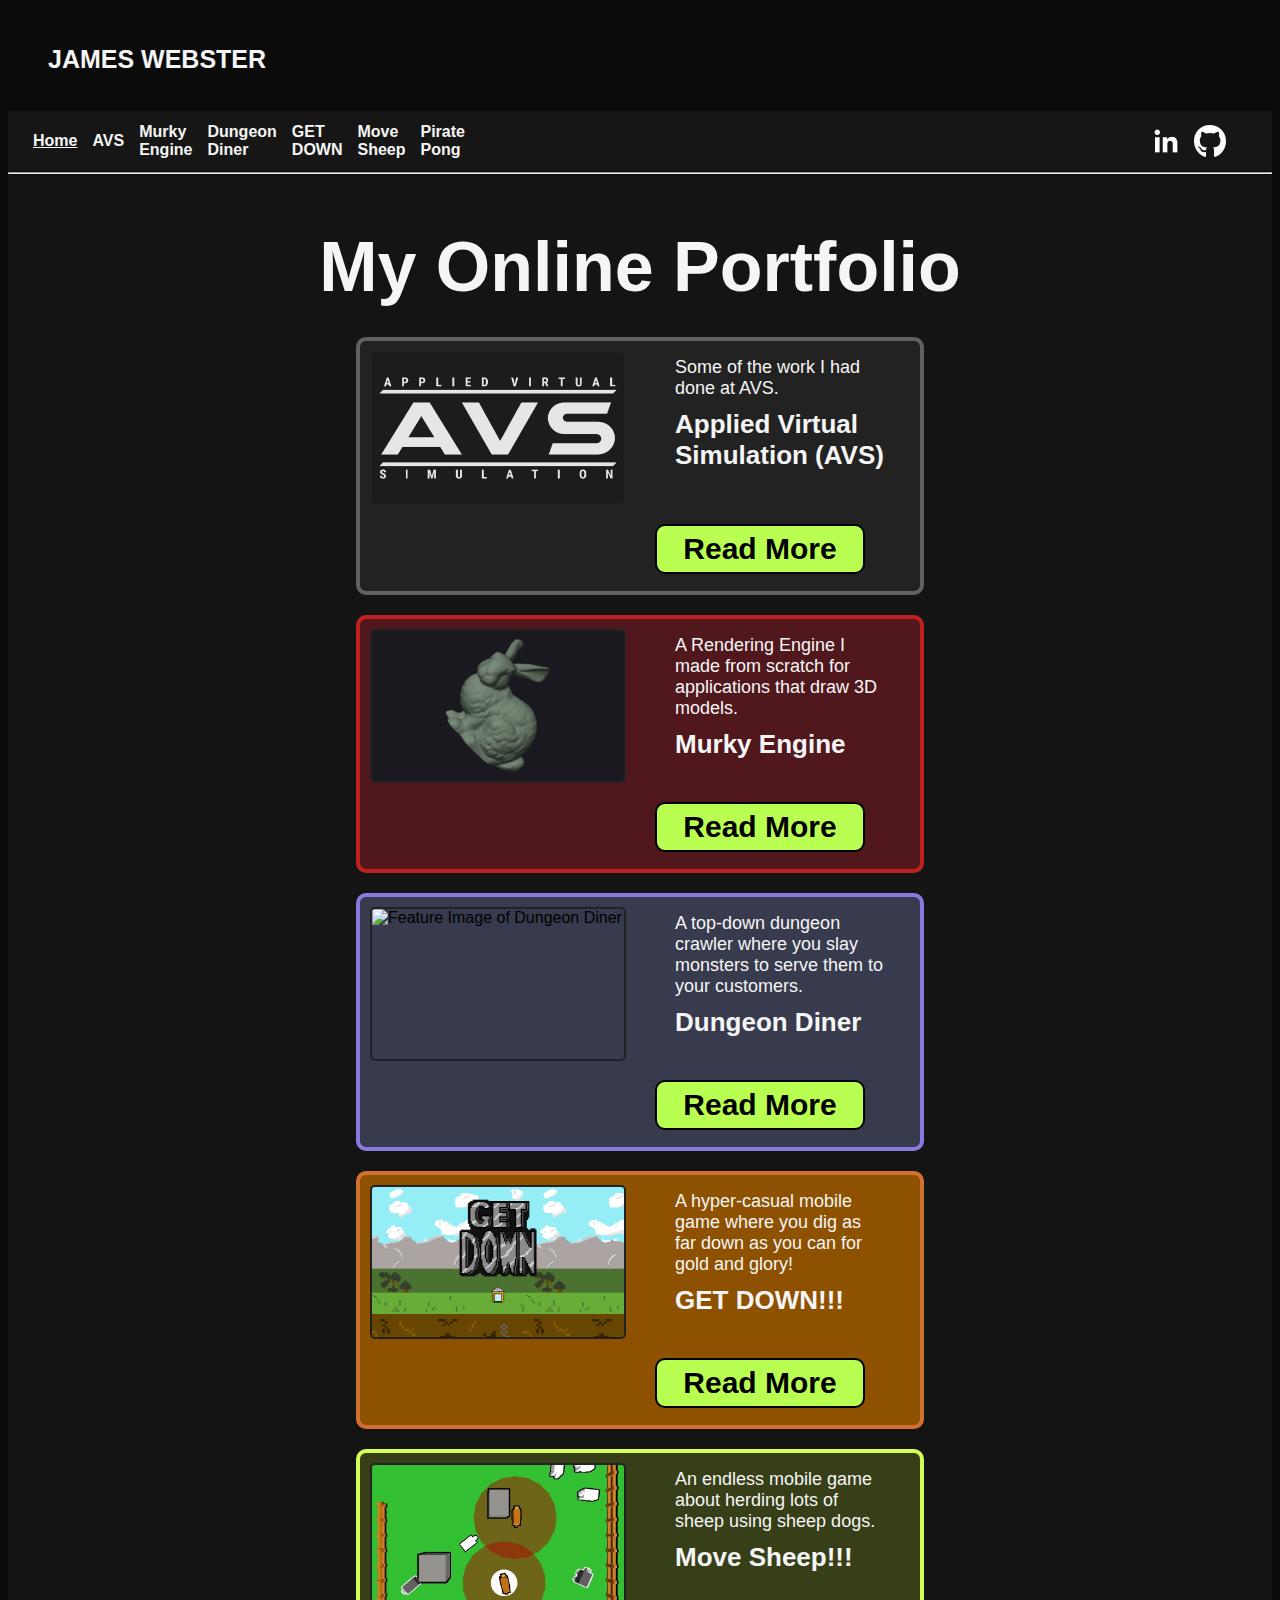
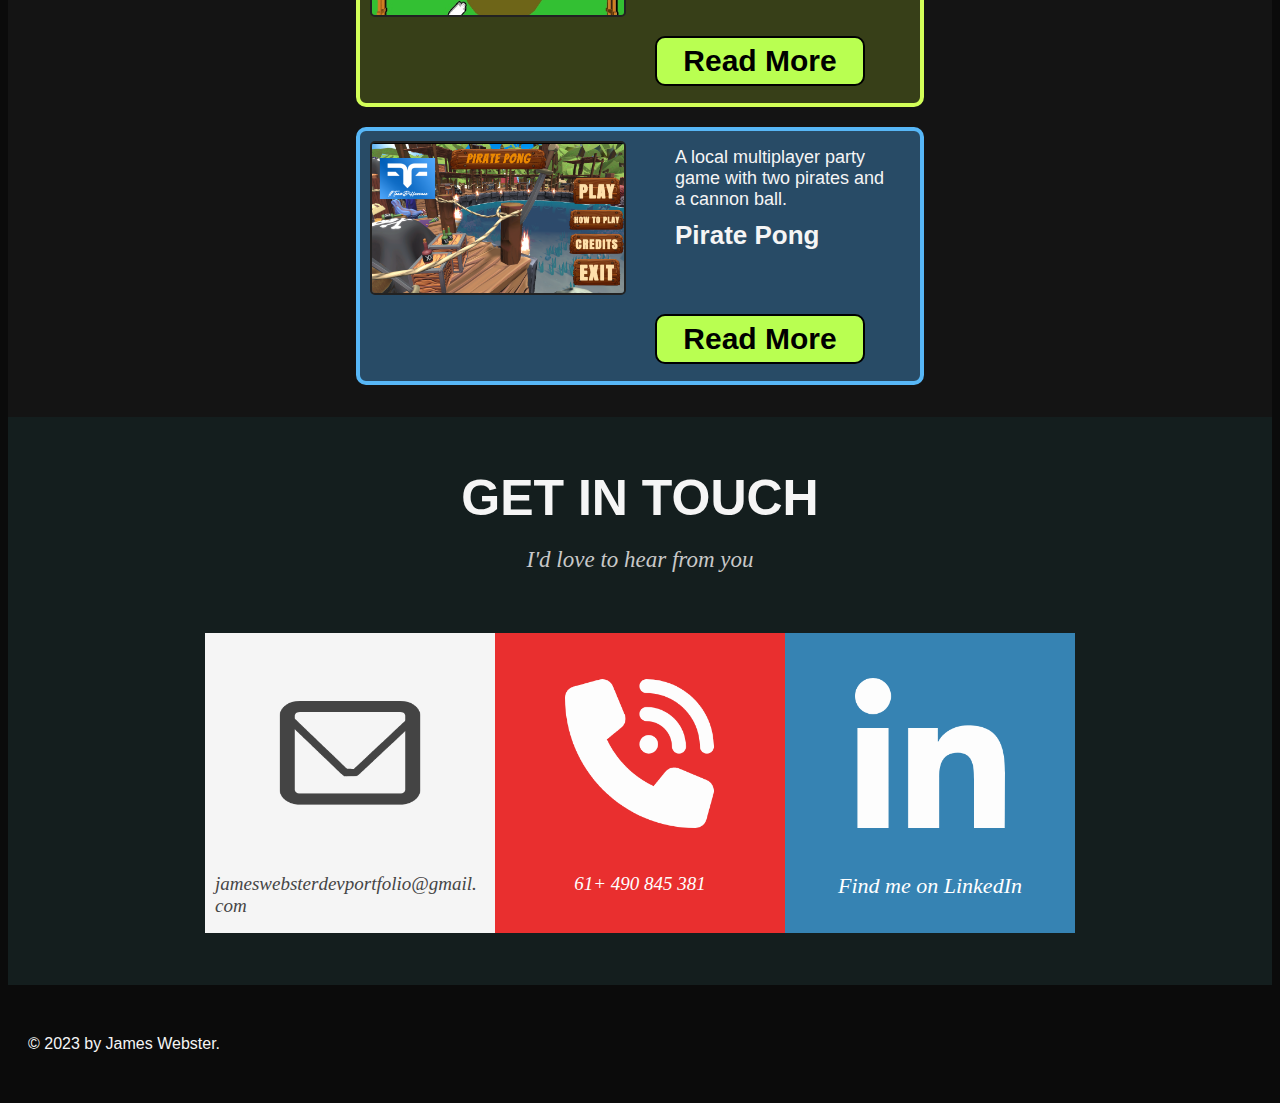
==== commit 960d15dd: "Added page for Murky Engine" ====
--- a/portfolio/index.html
+++ b/portfolio/index.html
@@ -57,7 +57,7 @@
                         <div class="ele-desc">
                             
                             <div class="ele-para">
-                                Some of the work I had done at AVS
+                                Some of the work I had done at AVS.
                             </div>
                             <div class="ele-header">
                                 Applied Virtual Simulation (AVS)
@@ -66,16 +66,16 @@
                         </div>
                     </div>
                     <div class="grid-element ele-right" style="background-color: rgb(80, 24, 29); border-color: rgb(192, 32, 32);">
-                        <img src="pngs/get_down/gd_0.png"
-                        class="ele-image"
-                        alt="Feature Image of My 3d Rendering Engine!"> 
+                        <img src="pngs/murky/murky_3.png"
+                        class="ele-image"
+                        alt="Feature Image of my 3D Rendering Engine!"> 
                         <button id="murky" class="ele-button">
                             Read More
                         </button>
                         <div class="ele-desc">
                             
                             <div class="ele-para">
-                                An application for viewing 3D models using my custom 3D Rendering Engine
+                                A Rendering Engine I made from scratch for applications that draw 3D models.
                             </div>
                             <div class="ele-header">
                                 Murky Engine
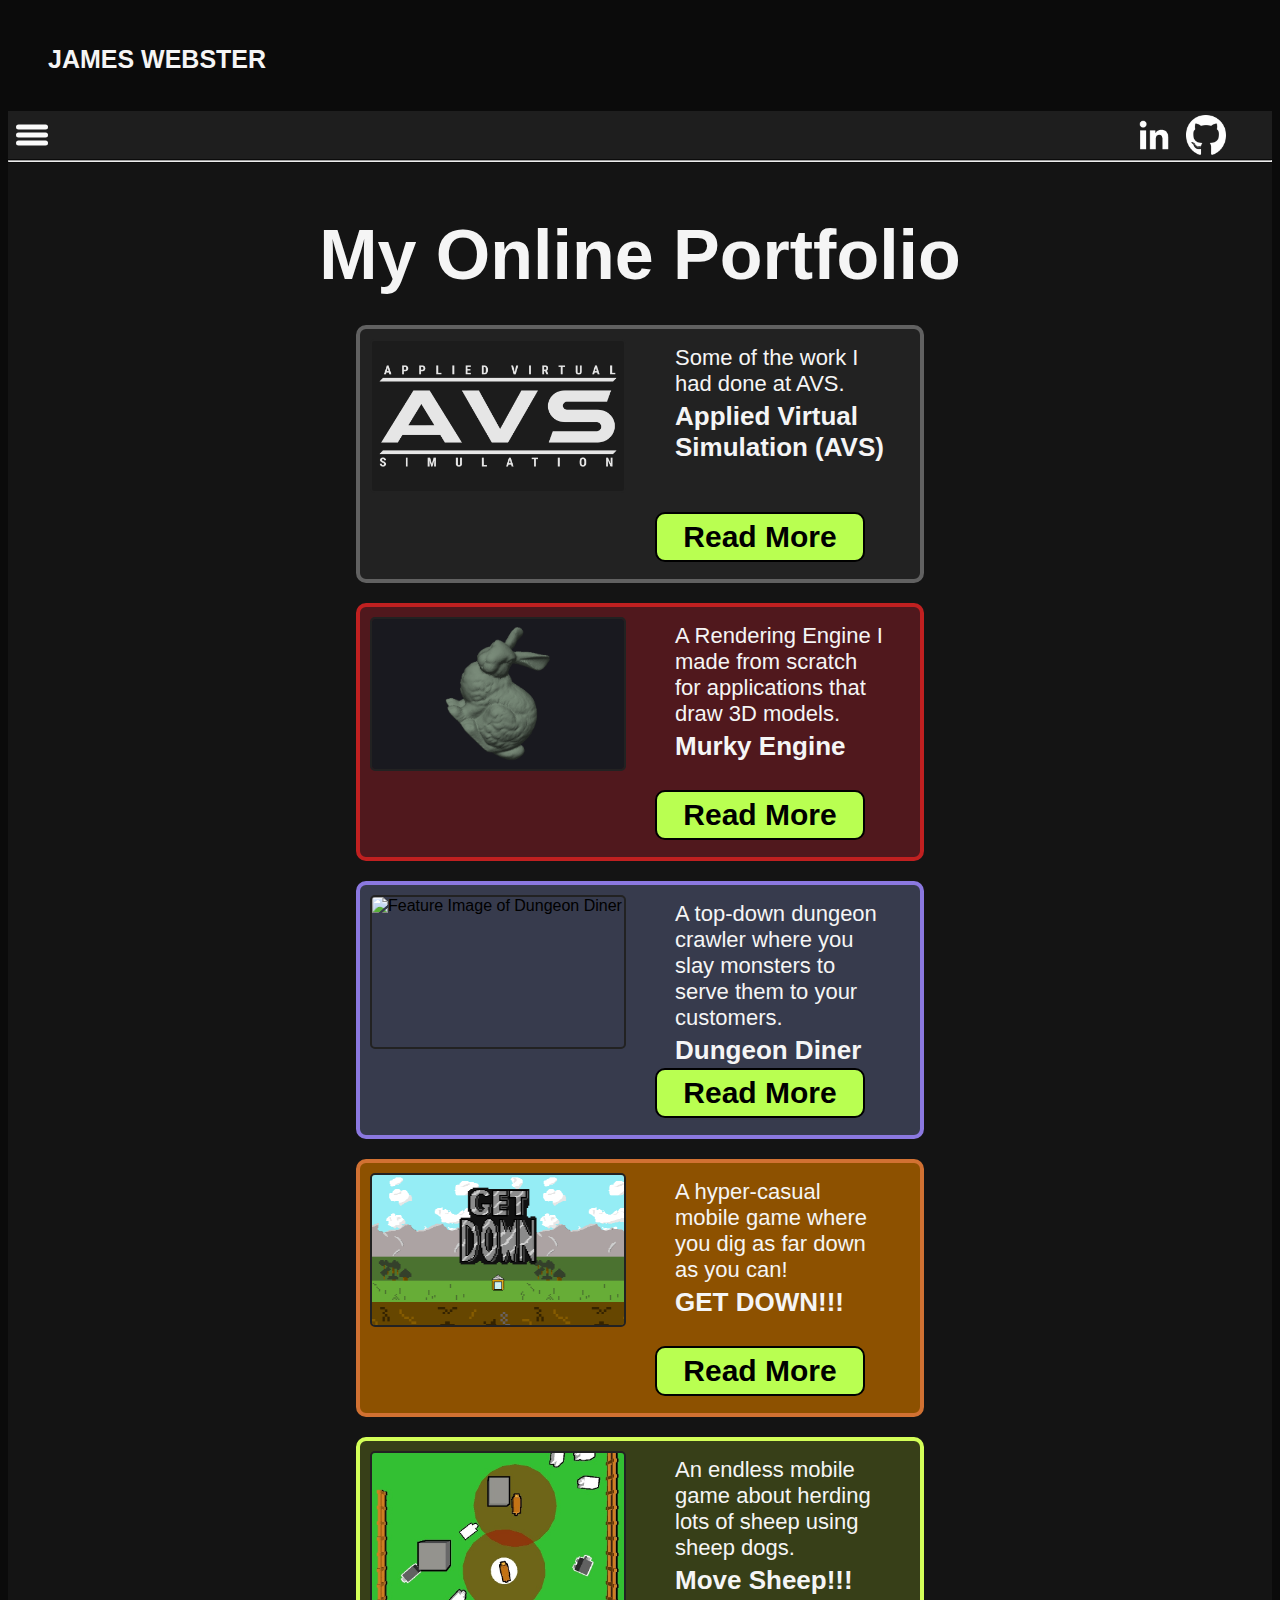
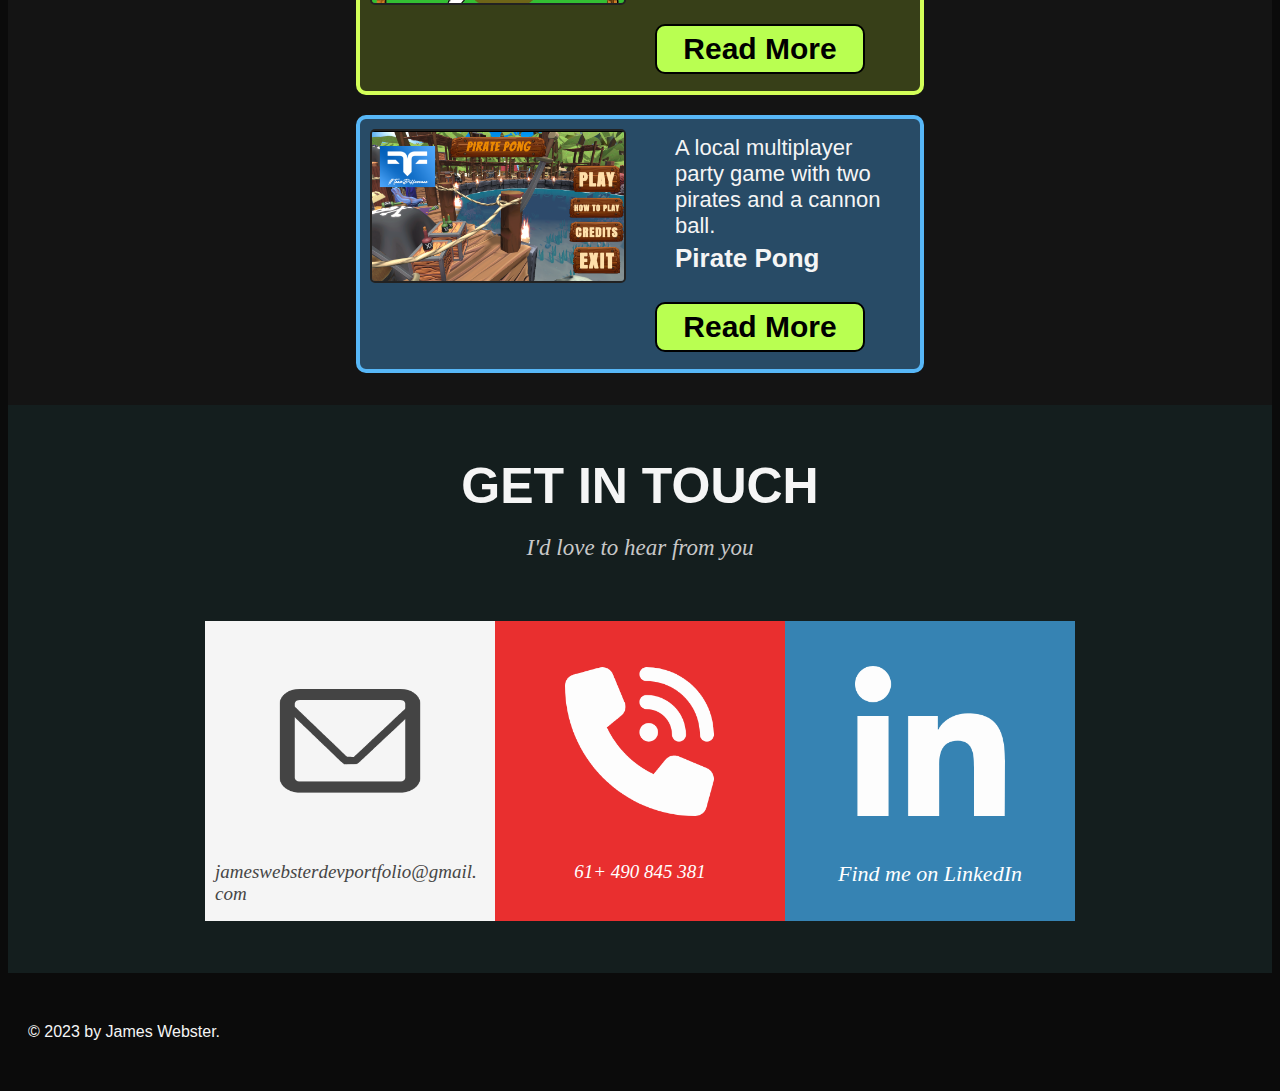
==== commit 735c8221: "Replaced old Navbar with Hamburger navbar" ====
--- a/portfolio/index.html
+++ b/portfolio/index.html
@@ -11,21 +11,28 @@
         <div style="height: 20px"></div>
         <h1 class="header-title">JAMES WEBSTER</h1>
         <div style="height: 20px"></div>
-        <div class="navbar">
-            <div class="navbar-pages">
-                <a class="navbar-button-text" href="index.html"><b><u>Home</u></b></a>
-                <a class="navbar-button-text" href="avs.html"><b>AVS</b></a>
-                <a class="navbar-button-text" href="murky.html"><b>Murky Engine</b></a>
-                <a class="navbar-button-text" href="diner.html"><b>Dungeon Diner</b></a>
-                <a class="navbar-button-text" href="down.html"><b>GET DOWN</b></a>
-                <a class="navbar-button-text" href="sheep.html"><b>Move Sheep</b></a>
-                <a class="navbar-button-text" href="pong.html"><b>Pirate Pong</b></a>
-            </div>
-            <div class="navbar-spacer">
+        <div style="display: flex; flex-direction: row; background-color: rgb(30, 30, 30);">
+            <nav>
+                <div class ="ham-menu">
+                    <span></span>
+                    <span></span>
+                    <span></span>
+                </div>
                 
+            </nav>
+            <div class="off-screen-menu">
+                <ul class="no-bullets">
+                    <li><a href="index.html"><u>Home</u></a></li>
+                    <li><a href="avs.html">AVS</a></li>
+                    <li><a href="murky.html">Murky</a></li>
+                    <li><a href="diner.html">Dungeon Diner</a></li>
+                    <li><a href="down.html">GET DOWN</a></li>
+                    <li><a href="sheep.html">Move Sheep</a></li>
+                    <li><a href="pong.html">Pirate Pong</a></li>
+                </ul>
             </div>
             <div class="navbar-links hide-text">
-                <a href="https://www.linkedin.com/in/james-webster-390a9423a/"><button class="navbar-button-img">
+                <a  href="https://www.linkedin.com/in/james-webster-390a9423a/"><button class="navbar-button-img">
                     <img 
                     src="pngs/free/linked.png" 
                     alt="LinkedIn button"/>
@@ -37,6 +44,17 @@
                 </button></a>
             </div>
         </div>
+        <script>
+            const hamMenu = document.querySelector('.ham-menu');
+
+            const offScreenMenu = document.querySelector('.off-screen-menu');
+
+            hamMenu.addEventListener('click', () => {
+                hamMenu.classList.toggle('active')
+                offScreenMenu.classList.toggle('active')
+            })
+
+        </script>
         <hr>
     </header>
     
@@ -111,7 +129,7 @@
                         <div class="ele-desc">
                             
                             <div class="ele-para">
-                                A hyper-casual mobile game where you dig as far down as you can for gold and glory!
+                                A hyper-casual mobile game where you dig as far down as you can!
                             </div>
                             <div class="ele-header">
                                 GET DOWN!!!
--- a/portfolio/app.css
+++ b/portfolio/app.css
@@ -23,6 +23,112 @@
     font-size: 25px;
 }
 
+li {
+    float: left;
+}
+
+li a {
+    display: block;
+    color: white;
+    text-align: center;
+    padding-left: 6px;
+    padding-right: 6px;
+    text-decoration: none;
+    
+}
+
+li a:hover {
+    background-color: #111111;
+  }
+
+nav {
+    padding: .5rem;
+    display: inline-flex;
+    flex-direction: row;
+    background-color: rgb(34, 37, 49);
+}
+
+ul.no-bullets {
+    list-style-type: none;
+    padding: 16px;
+    margin: 0;
+}
+
+
+.off-screen-menu {
+    background-color: rgb(32, 34, 40);
+    width: 0px;
+    position:relative;
+    overflow: hidden;
+    overflow-wrap:unset;
+    display: flex;
+    flex-direction: row;
+    justify-content: flex-start;
+    align-items: center;
+    text-align: left;
+    font-size: 0rem;
+    font-weight: bold;
+    color: whitesmoke;
+    transition: 0.3s ease;
+}
+
+.off-screen-menu.active {
+    width: 100%;
+    font-size: min(3.2vw, 16px);
+}
+
+.ham-menu {
+    height: 32px;
+    width: 32px;
+    margin-right: auto;
+    position: relative;
+}
+
+nav {
+    background-color: rgb(30, 30, 30);
+}
+
+nav:hover {
+
+    background-color: #111111;
+}
+
+.ham-menu span {
+    height: 5px;
+    width: 100%;
+    background-color: #fafafa;
+    border-radius: 25px;
+    position: absolute;
+    top: 50%;
+    left: 50%;
+    transform: translate(-50%, -50%);
+    transition: 0.3s ease;
+}
+
+.ham-menu span:nth-child(1) {
+    top: 25%;
+}
+
+.ham-menu span:nth-child(3) {
+    top: 75%;
+}
+
+.ham-menu.active span:nth-child(1) {
+    top: 50%;
+    transform: translate(-50%, -50%) rotate(-45deg);
+    
+}
+
+.ham-menu.active span:nth-child(2) {
+    opacity: 0;
+}
+
+.ham-menu.active span:nth-child(3) {
+    top: 50%;
+    transform: translate(-50%, -50%) rotate(45deg);
+    
+}
+
 .navbar {
 
     position: relative;
@@ -45,12 +151,14 @@
 .navbar-links {
     display: flex;
     flex-direction: row;
-    justify-content: right;
+    justify-content: center;
+    align-items: center;
+    margin-left: auto;
     margin-right: 40px;
 }
 
 .navbar-spacer {
-    width: 2000px;
+    width: 200px;
     justify-content: center;
 }
 
@@ -68,7 +176,6 @@
 
     text-decoration: none;
     
-
     cursor: pointer;
 }
 
@@ -83,9 +190,14 @@
     cursor: pointer;
 }
 
+.navbar-button-img:hover {
+
+    background-color: #111111;
+}
+
 .navbar-button-img img {
-    width: 32px;
-    height: 32px;
+    width: 40px;
+    height: 40px;
 }
 
 .container-main {
@@ -214,13 +326,13 @@
 
 .ele-para {
     font-family: Helvetica, Arial, sans-serif;
-    font-size: min(3vw, 18px);
+    font-size: min(3vw, 22px);
 }
 
 .ele-header {
-    margin-top: 10px;
-
-    font-size: min(4vw, 26px);
+    margin-top: 4px;
+
+    font-size: min(3.5vw, 26px);
     font-weight: bold;
 }
 
@@ -410,6 +522,16 @@
     border-radius: 30px;
 }
 
+.container-info li {
+    float: none;
+}
+
+.container-info li a {
+    display: block;
+    text-align:start;
+    
+}
+
 .link-gameplay {
 
     color: white;
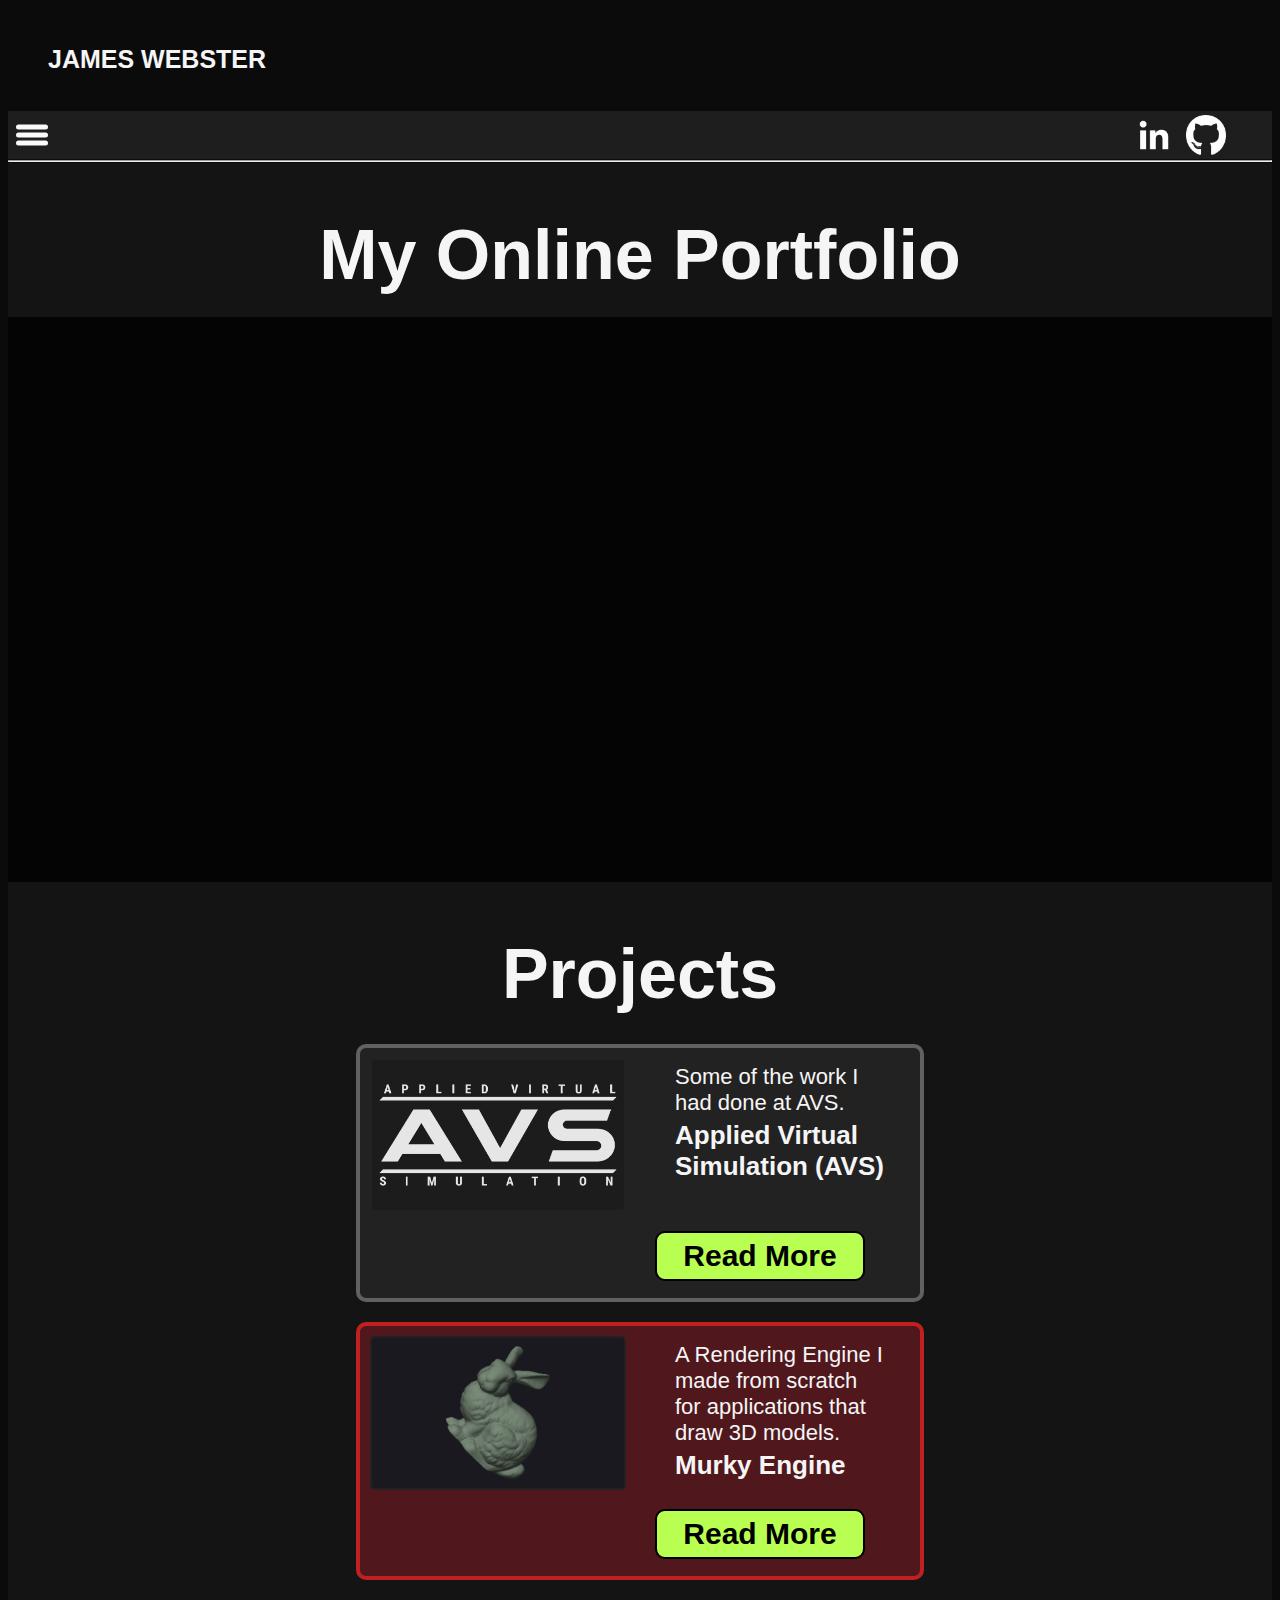
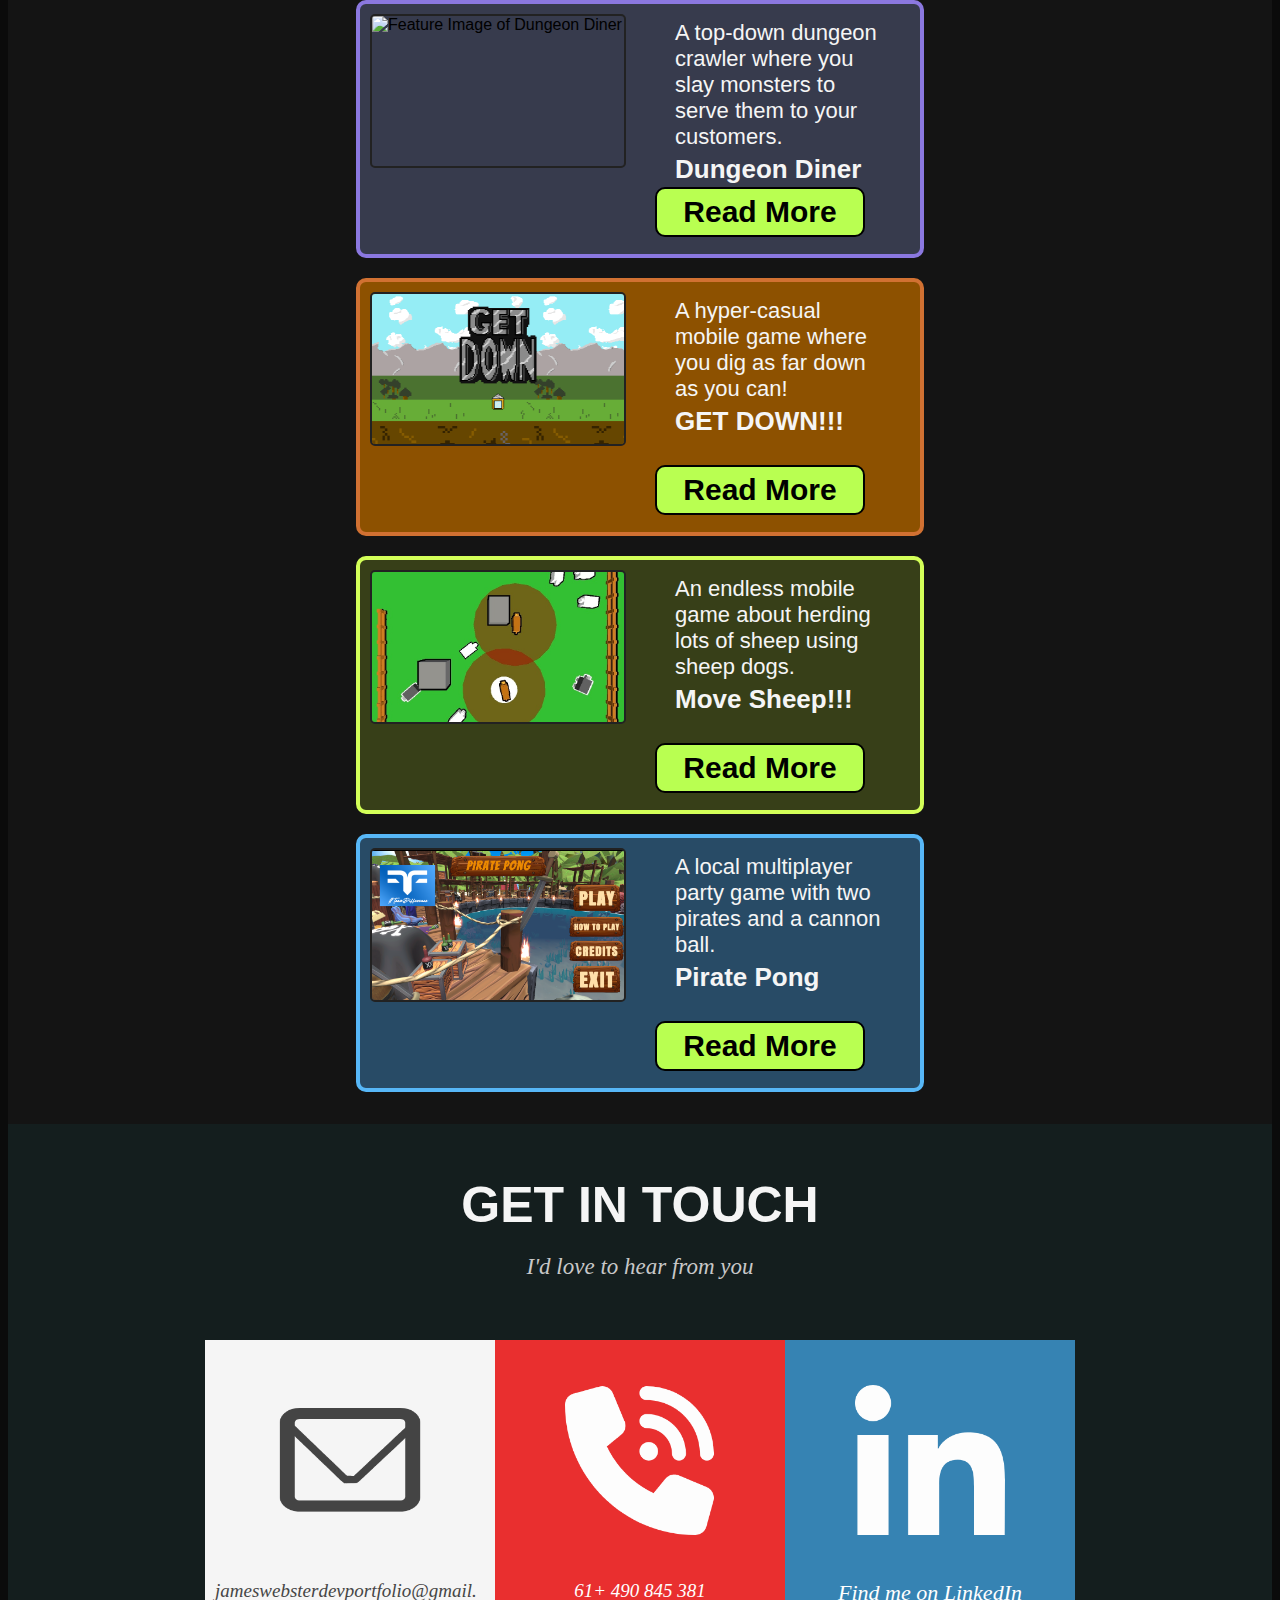
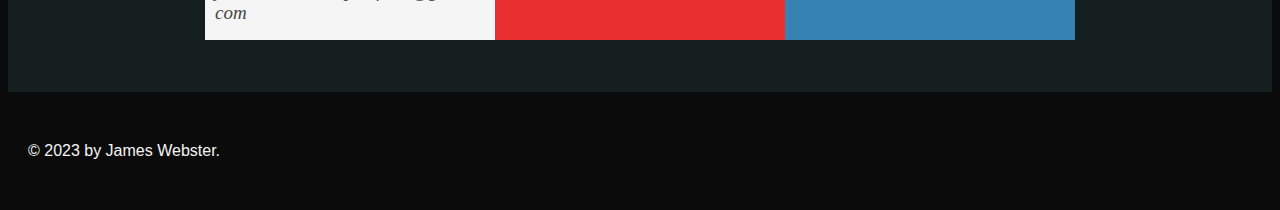
==== commit 1d6be1c1: "Added Showreel to Home Page" ====
--- a/portfolio/index.html
+++ b/portfolio/index.html
@@ -61,8 +61,26 @@
     <main>
         <div class="container-main">
             <div class="container" style="background-color: rgb(20, 20, 20);">
+                <div class="container-title" style="text-align: center;">
+                    My Online Portfolio
+                </div>
+            </div>
+            <div class="container" style="background-color: rgb(4, 4, 4); padding-top: 20px; padding-bottom: 20px">
+                <div class="vid-wrapper">
+                    <iframe 
+                    width="100%" 
+                    height="100%" 
+                    src="https://www.youtube.com/embed/Tie5Ku4J51Y?si=Twrxbxo7eGwjSE7B" 
+                    title="Portfolio Show Reel" 
+                    frameborder="0" 
+                    allow="accelerometer; autoplay; clipboard-write; encrypted-media; gyroscope; picture-in-picture; web-share" 
+                    allowfullscreen>
+                    </iframe>
+                </div>
+            </div>
+            <div class="container" style="background-color: rgb(20, 20, 20);">
                 <div class="container-title"">
-                    My Online Portfolio
+                    Projects
                 </div>
                 <div class="grid">
                     <div class="grid-element ele-left" style="background-color: rgb(34, 34, 34); border-color: rgb(97, 97, 97);">
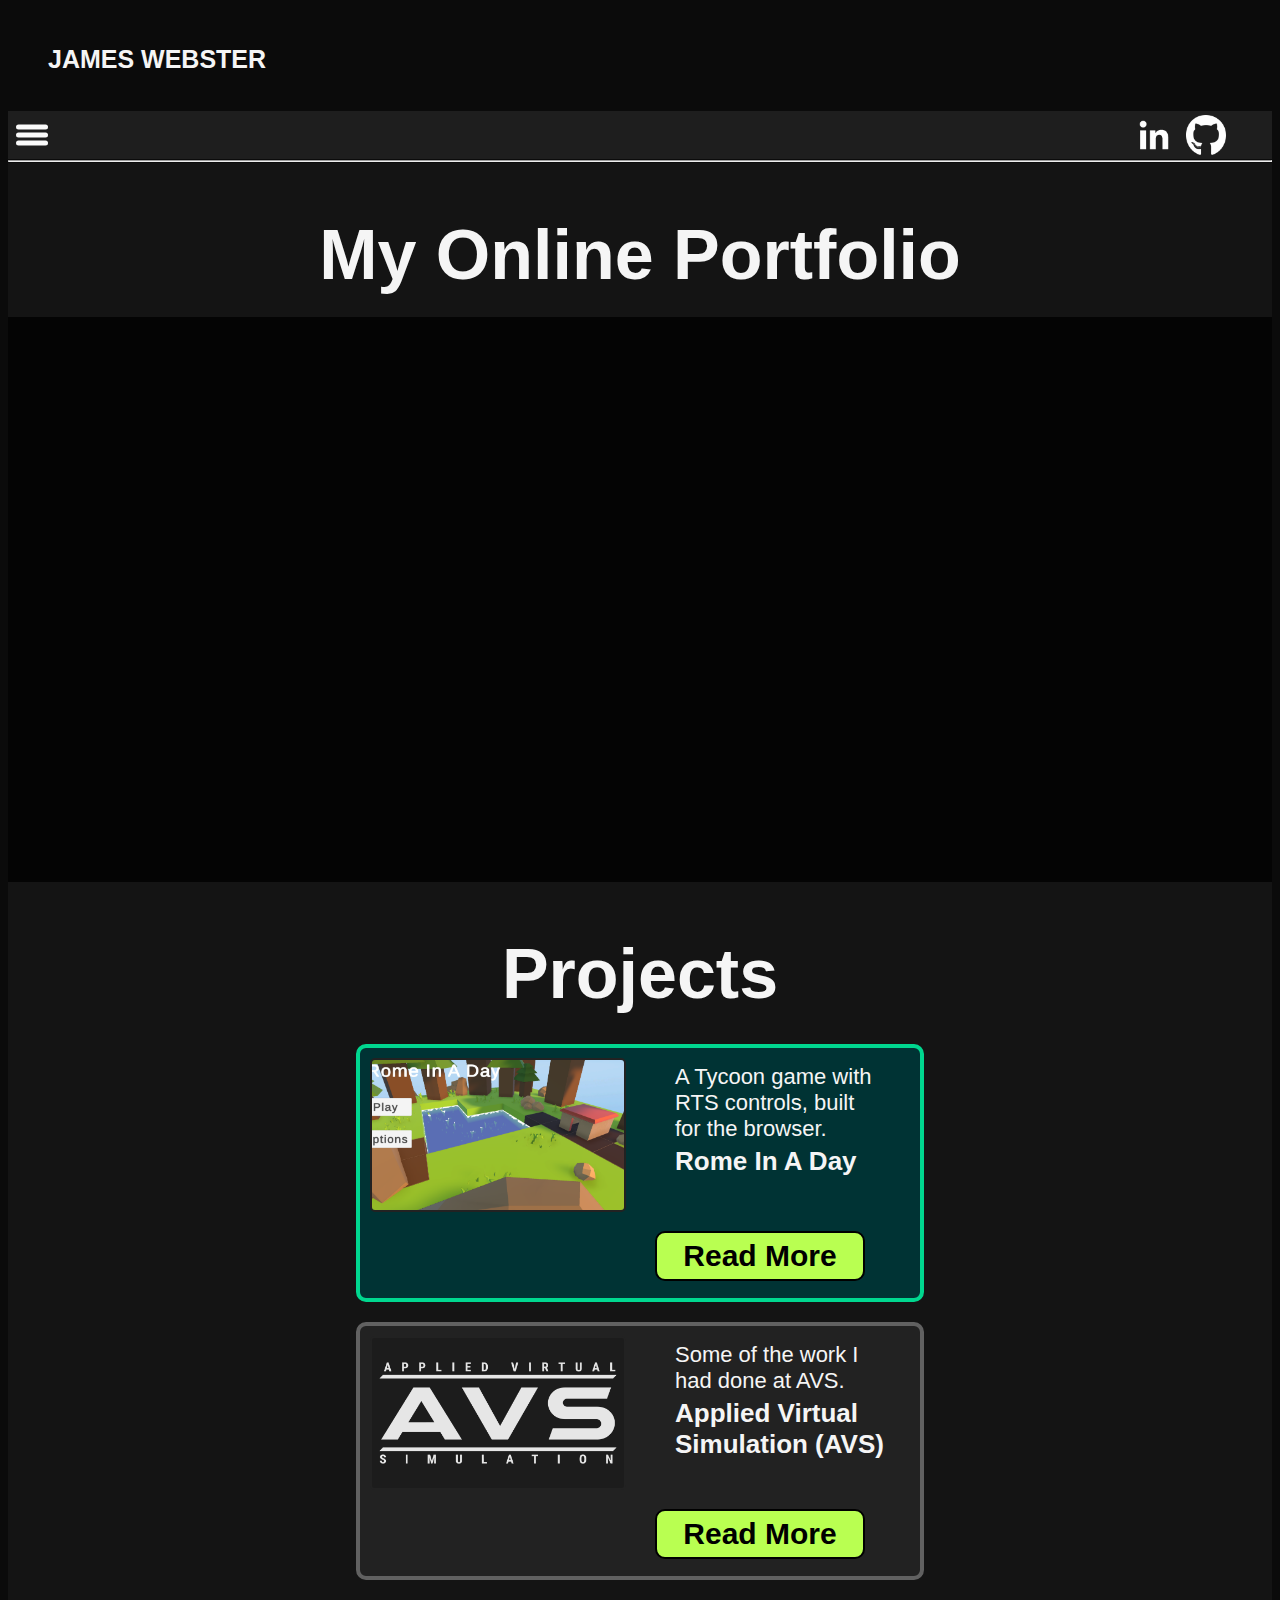
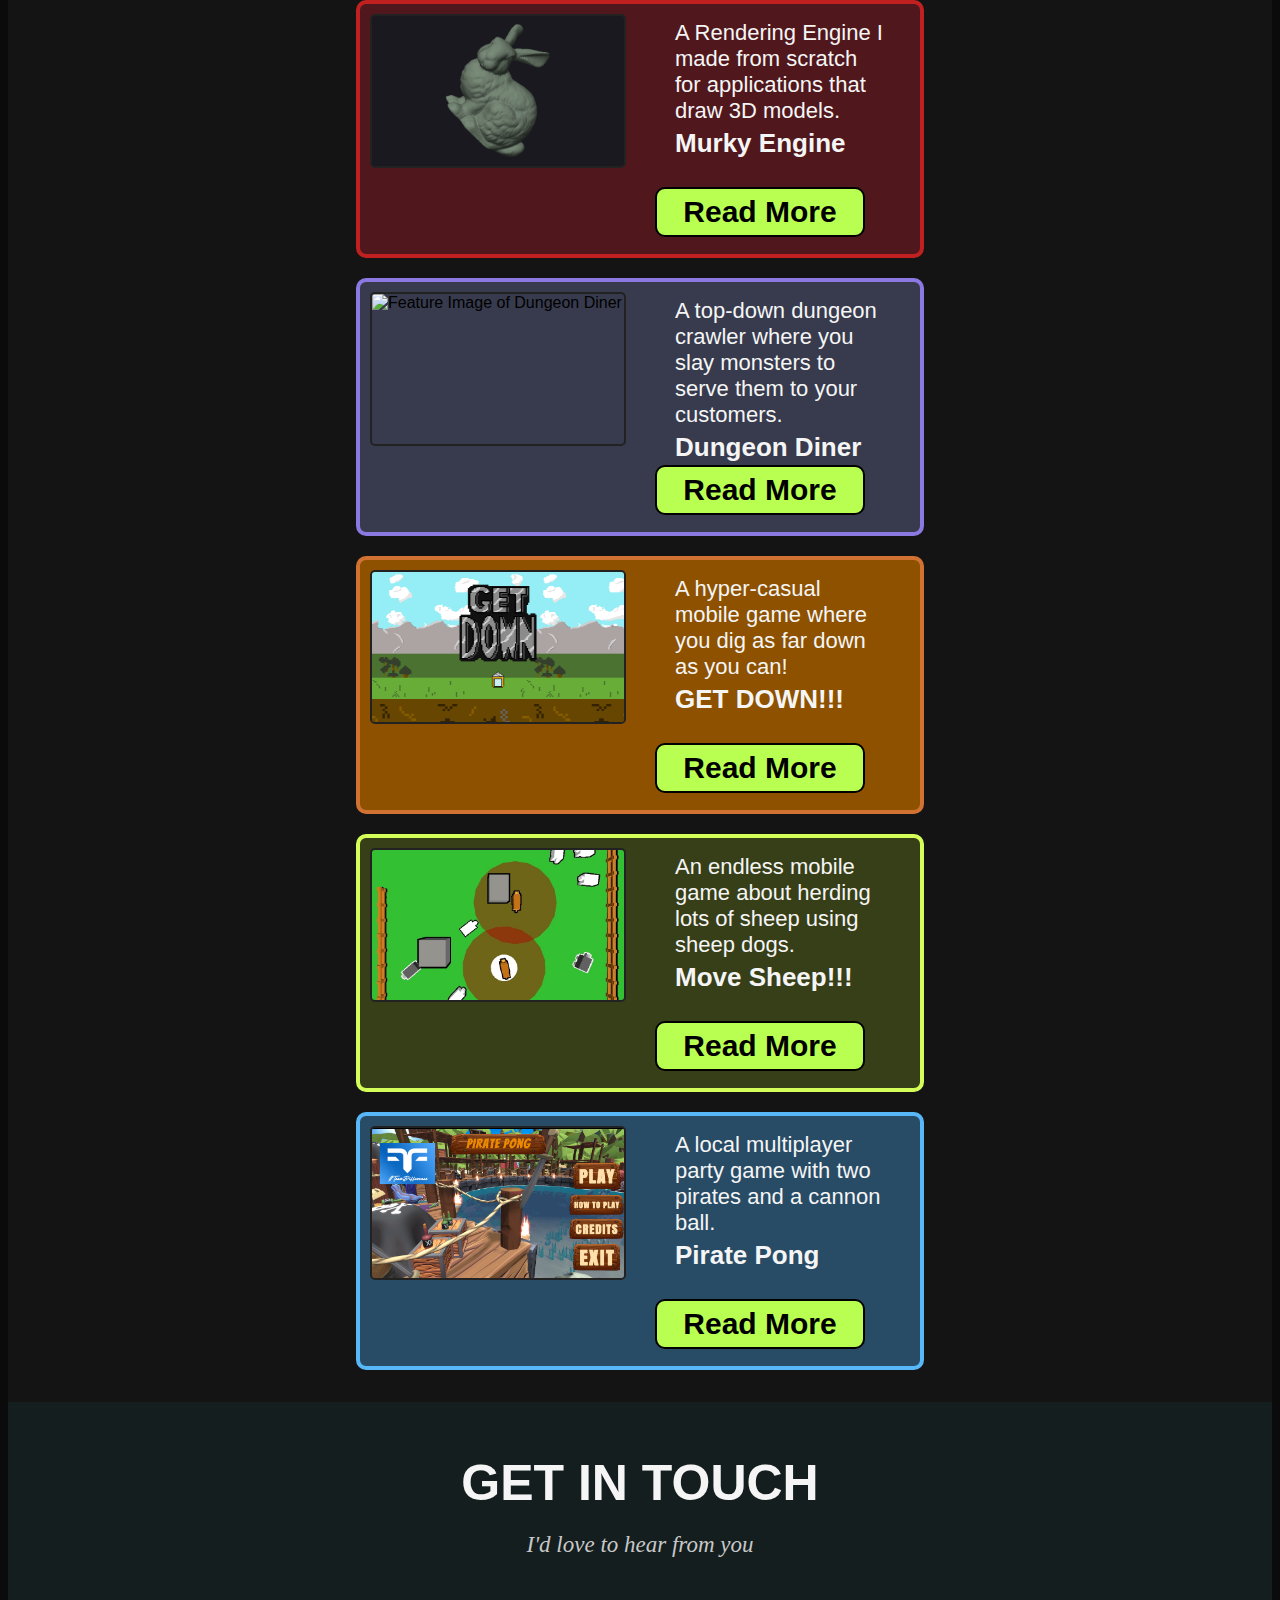
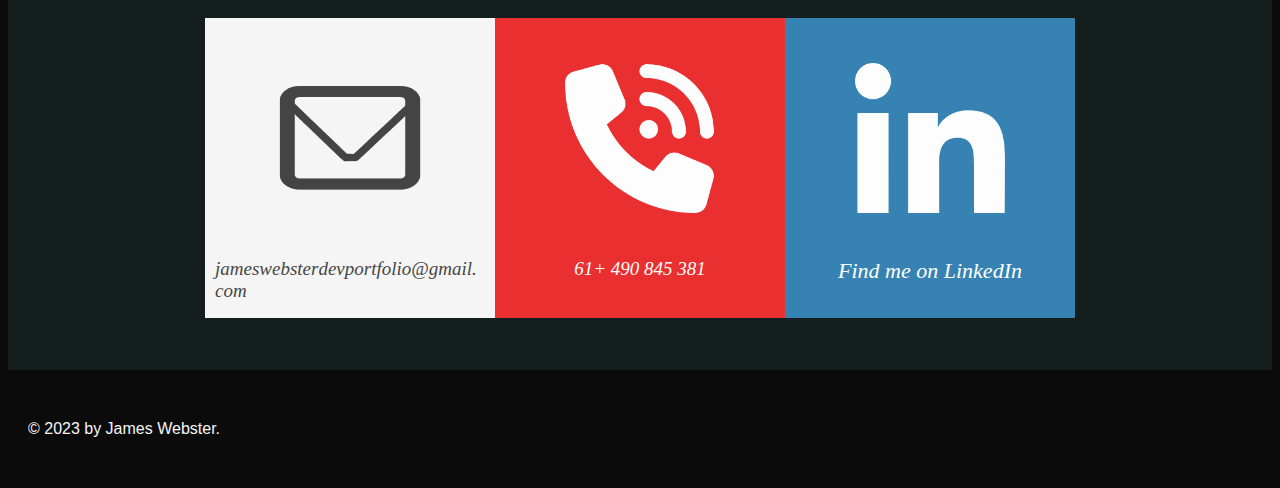
==== commit 5b7879f7: "First Draft of 'Rome In A Day' page" ====
--- a/portfolio/index.html
+++ b/portfolio/index.html
@@ -23,6 +23,7 @@
             <div class="off-screen-menu">
                 <ul class="no-bullets">
                     <li><a href="index.html"><u>Home</u></a></li>
+                    <li><a href="riad.html">Rome In A Day</a></li>
                     <li><a href="avs.html">AVS</a></li>
                     <li><a href="murky.html">Murky</a></li>
                     <li><a href="diner.html">Dungeon Diner</a></li>
@@ -83,7 +84,25 @@
                     Projects
                 </div>
                 <div class="grid">
-                    <div class="grid-element ele-left" style="background-color: rgb(34, 34, 34); border-color: rgb(97, 97, 97);">
+                    <div class="grid-element ele-left" style="background-color: rgb(0, 51, 52); border-color: rgb(0, 215, 143);">
+                        <img src="pngs/riad/riad_0.png"
+                        class="ele-image"
+                        alt="Feature Image of Rome In A Day"> 
+                        <button id="riad" class="ele-button">
+                            Read More
+                        </button>
+                        <div class="ele-desc">
+                            
+                            <div class="ele-para">
+                                A Tycoon game with RTS controls, built for the browser.
+                            </div>
+                            <div class="ele-header">
+                                Rome In A Day
+                            </div>
+                            
+                        </div>
+                    </div>
+                    <div class="grid-element ele-right" style="background-color: rgb(34, 34, 34); border-color: rgb(97, 97, 97);">
                         <img src="pngs/avs/avs_logo_b.png"
                         class="ele-image"
                         alt="Feature Image of AVS"> 
@@ -101,7 +120,7 @@
                             
                         </div>
                     </div>
-                    <div class="grid-element ele-right" style="background-color: rgb(80, 24, 29); border-color: rgb(192, 32, 32);">
+                    <div class="grid-element ele-left" style="background-color: rgb(80, 24, 29); border-color: rgb(192, 32, 32);">
                         <img src="pngs/murky/murky_3.png"
                         class="ele-image"
                         alt="Feature Image of my 3D Rendering Engine!"> 
@@ -119,7 +138,7 @@
                             
                         </div>
                     </div>
-                    <div class="grid-element ele-left" style="background-color: rgb(55, 59, 77); border-color: rgb(139, 120, 224);">
+                    <div class="grid-element ele-right" style="background-color: rgb(55, 59, 77); border-color: rgb(139, 120, 224);">
                         <img src="pngs/d_diner/dd_0.png"
                         class="ele-image"
                         alt="Feature Image of Dungeon Diner"> 
@@ -137,7 +156,7 @@
                             
                         </div>
                     </div>
-                    <div class="grid-element ele-right" style="background-color: rgb(141, 81, 0); border-color: rgb(209, 113, 50);">
+                    <div class="grid-element ele-left" style="background-color: rgb(141, 81, 0); border-color: rgb(209, 113, 50);">
                         <img src="pngs/get_down/gd_0.png"
                         class="ele-image"
                         alt="Feature Image of Get Down!"> 
@@ -155,7 +174,7 @@
                             
                         </div>
                     </div>
-                    <div class="grid-element ele-left" style="background-color: rgb(55, 63, 24); border-color: rgb(211, 255, 88);">
+                    <div class="grid-element ele-right" style="background-color: rgb(55, 63, 24); border-color: rgb(211, 255, 88);">
                         <img src="pngs/m_sheep/ms_2.jpg"
                         class="ele-image"
                         alt="Feature Image of Move Sheep"> 
@@ -173,7 +192,7 @@
                             
                         </div>
                     </div>
-                    <div class="grid-element ele-right" style="background-color: rgb(40, 75, 102); border-color: rgb(87, 183, 247);">
+                    <div class="grid-element ele-left" style="background-color: rgb(40, 75, 102); border-color: rgb(87, 183, 247);">
                         <img src="pngs/p_pong/pp_0.png"
                         class="ele-image"
                         alt="Feature Image of Pirate Pong"> 
@@ -207,6 +226,7 @@
                     });
         }
                     // Get a reference to the button element for 'Read More' buttons
+                    const btnRD = document.getElementById("riad");
                     const btnAV = document.getElementById("avs");
                     const btnMK = document.getElementById("murky");
                     const btnDD = document.getElementById("diner");
@@ -214,6 +234,7 @@
                     const btnMS = document.getElementById("sheep");
                     const btnPP = document.getElementById("pong");
 
+                    createLinkButtonListener(btnRD, "riad.html")
                     createLinkButtonListener(btnAV, "avs.html");
                     createLinkButtonListener(btnMK, "murky.html");
                     createLinkButtonListener(btnDD, "diner.html");
